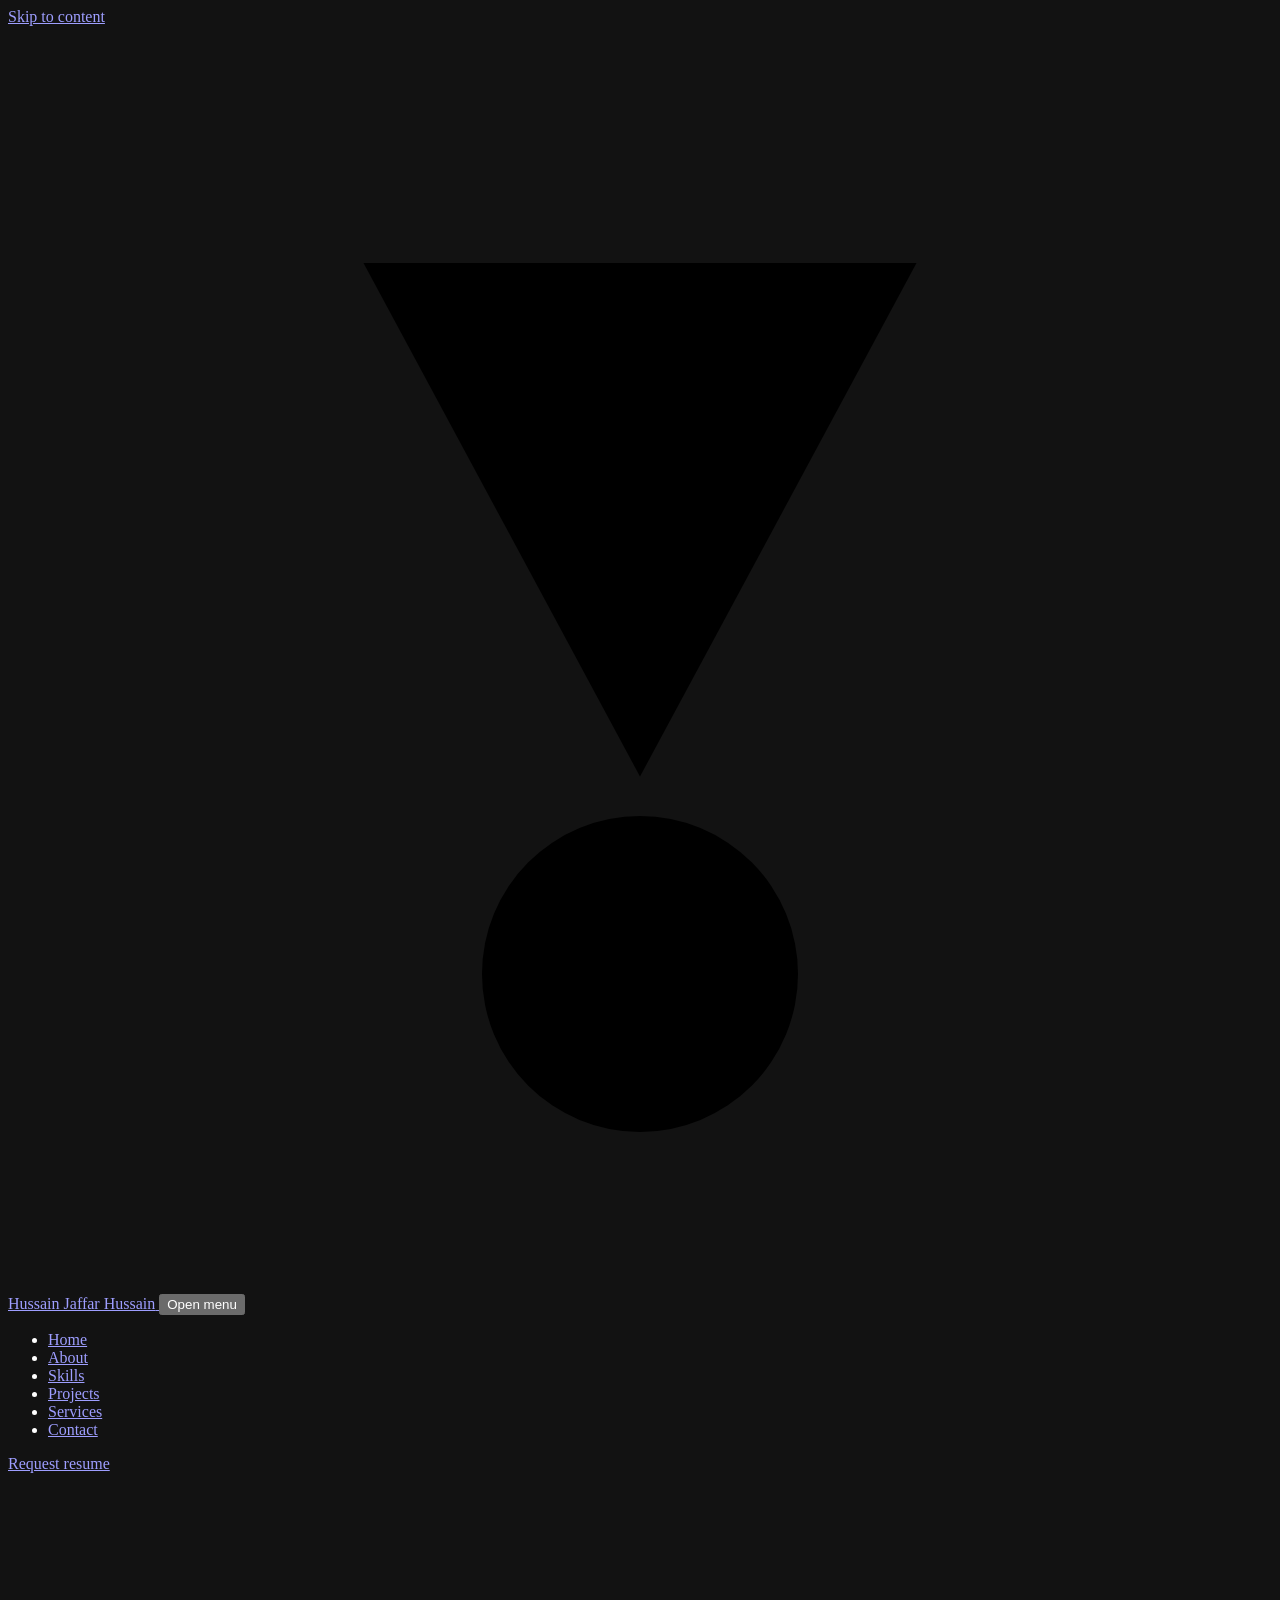
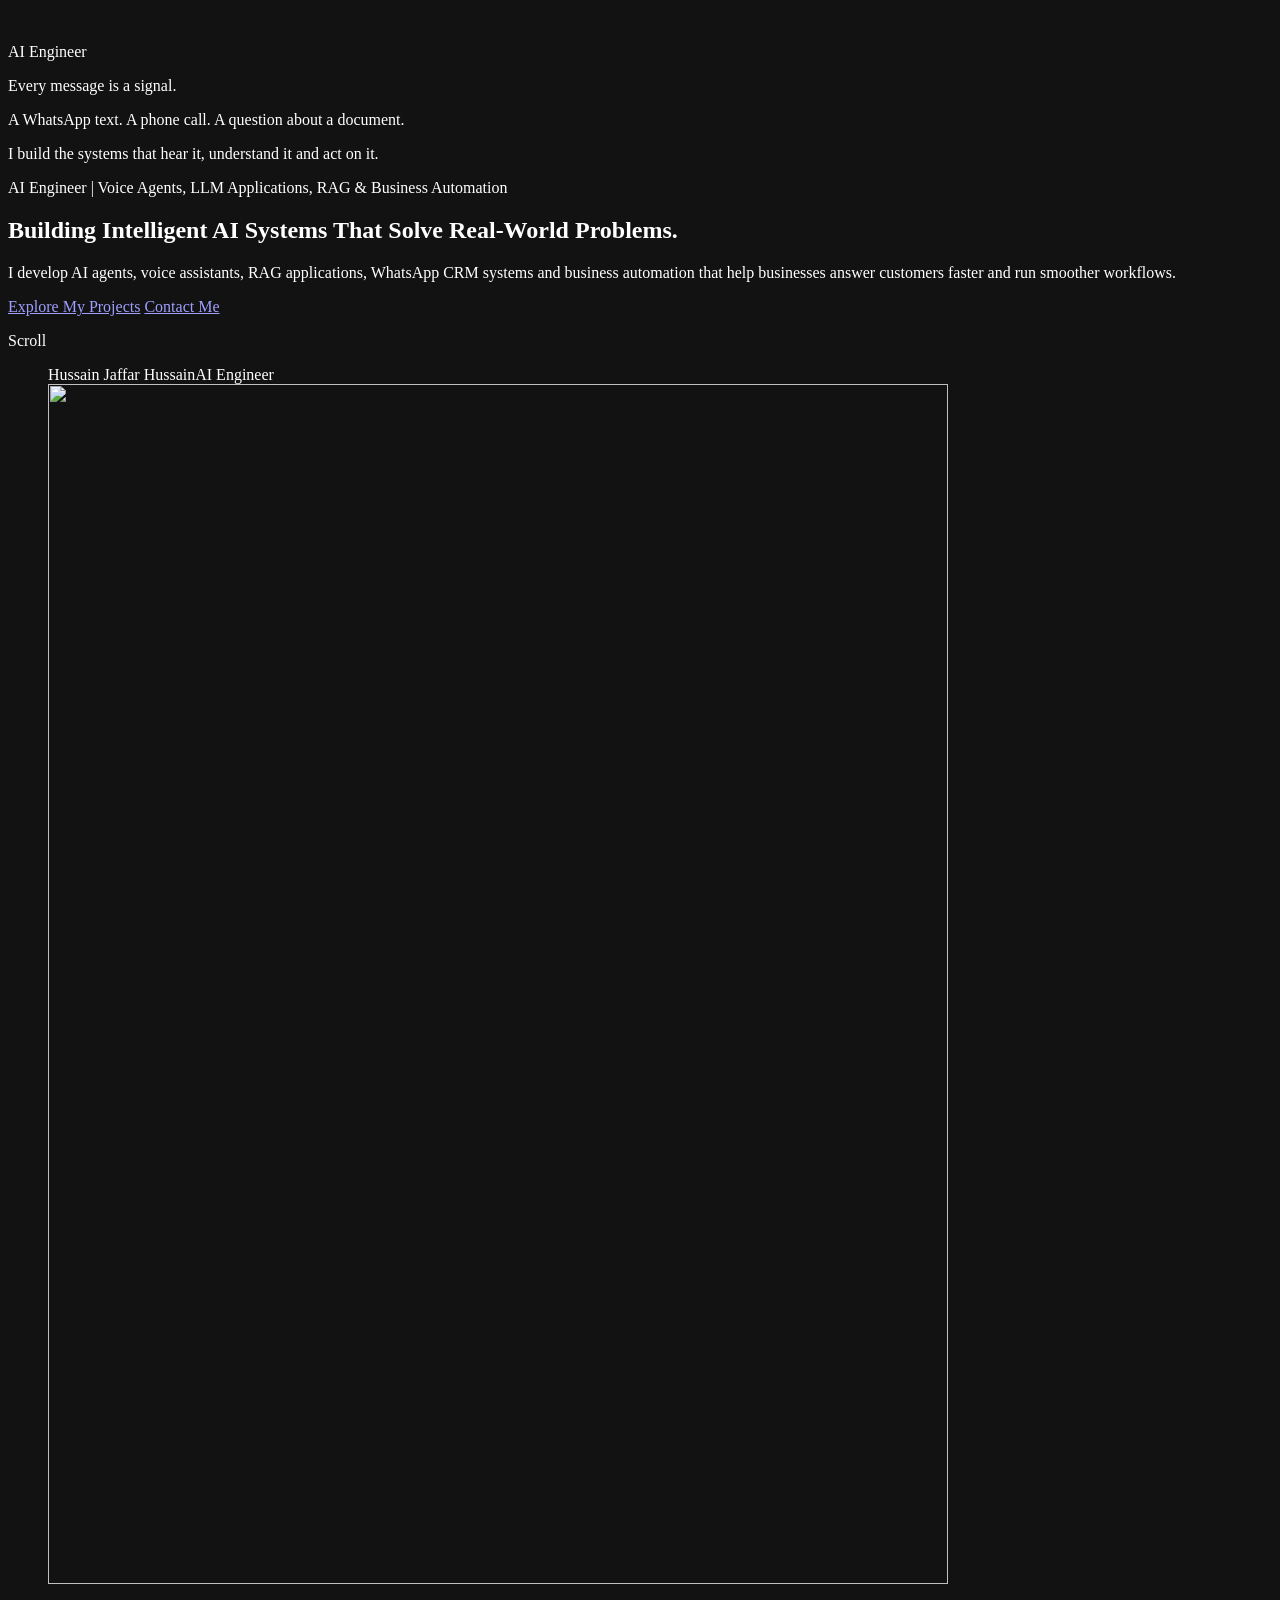
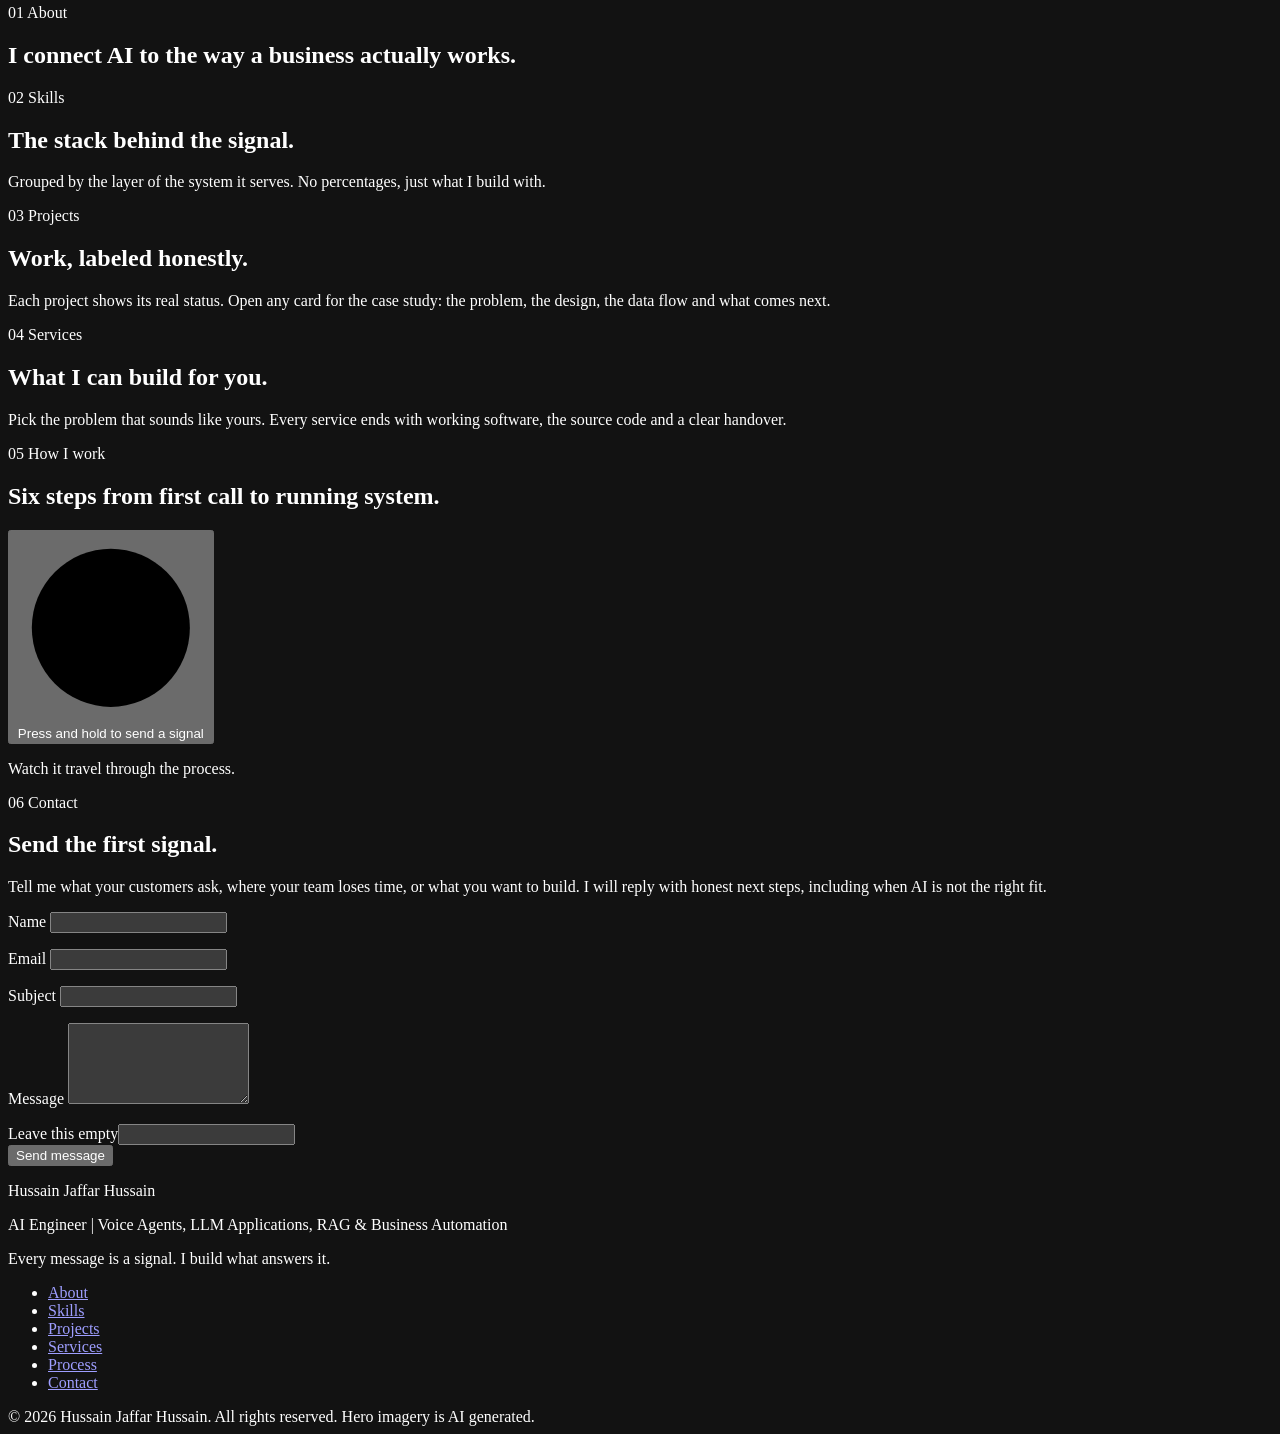
==== index.html @ de990ce4 "Add files via upload" ====
<!doctype html>
<html lang="en">
<head>
<meta charset="utf-8">
<meta name="viewport" content="width=device-width, initial-scale=1">
<title>Hussain Jaffar Hussain | AI Engineer: Voice Agents, LLM Apps, RAG & Automation</title>
<meta name="description" content="Hussain Jaffar Hussain is an AI engineer building voice agents, RAG applications, WhatsApp CRM systems and business automation with Python, FastAPI and LLM APIs.">
<meta name="theme-color" content="#080B1E">
<meta name="color-scheme" content="dark">
<!-- DEPLOY STEP: replace https://example.com/ with the live URL in canonical, og:url and og:image -->
<link rel="canonical" href="https://example.com/">
<meta property="og:type" content="website">
<meta property="og:title" content="Hussain Jaffar Hussain | AI Engineer">
<meta property="og:description" content="Voice agents, RAG applications, WhatsApp CRM and business automation that turn every customer signal into action.">
<meta property="og:url" content="https://example.com/">
<meta property="og:image" content="https://example.com/assets/img/og-image.jpg">
<meta name="twitter:card" content="summary_large_image">
<link rel="icon" href="data:image/svg+xml,%3Csvg xmlns='http://www.w3.org/2000/svg' viewBox='0 0 64 64'%3E%3Crect width='64' height='64' rx='14' fill='%23080B1E'/%3E%3Cpath d='M32 8v30' stroke='%2336D6F0' stroke-width='4' stroke-linecap='round'/%3E%3Cpath d='M20 12l12 26 12-26' fill='none' stroke='%238A7CFF' stroke-width='3' stroke-linecap='round' stroke-linejoin='round'/%3E%3Ccircle cx='32' cy='46' r='8' fill='%23FFF1DD'/%3E%3C/svg%3E">
<link rel="preconnect" href="https://fonts.googleapis.com">
<link rel="preconnect" href="https://fonts.gstatic.com" crossorigin>
<link href="https://fonts.googleapis.com/css2?family=IBM+Plex+Sans:wght@400;500;600&family=JetBrains+Mono:wght@400;500&family=Syne:wght@600;700;800&display=swap" rel="stylesheet">
<link rel="stylesheet" href="assets/styles.css">
</head>
<body>
<a class="skip" href="#main">Skip to content</a>

<div class="env" aria-hidden="true"><span class="glow g1"></span><span class="glow g2"></span><span class="grain"></span></div>

<!-- The signature: one signal thread that runs the length of the page and lands at the contact form -->
<div class="thread" aria-hidden="true"><span class="thread-line"></span><span class="thread-pulse"></span></div>

<header class="nav" id="top">
  <nav class="nav-inner" aria-label="Main">
    <a class="brand" href="#home" aria-label="Hussain Jaffar Hussain, back to top">
      <span class="brand-mark" aria-hidden="true"><svg viewBox="0 0 32 32"><path d="M16 3v16" /><path d="M9 6l7 13 7-13" /><circle cx="16" cy="24" r="4" /></svg></span>
      <span class="brand-name" data-owner="name">Hussain Jaffar Hussain</span>
    </a>
    <button class="menu-btn" aria-expanded="false" aria-controls="menu"><span class="sr">Open menu</span><span class="bars" aria-hidden="true"></span></button>
    <div class="menu" id="menu">
      <ul>
        <li><a href="#home">Home</a></li>
        <li><a href="#about">About</a></li>
        <li><a href="#skills">Skills</a></li>
        <li><a href="#projects">Projects</a></li>
        <li><a href="#services">Services</a></li>
        <li><a href="#contact">Contact</a></li>
      </ul>
      <a class="btn btn-ghost btn-sm" id="nav-resume" href="#contact">Request resume</a>
    </div>
  </nav>
</header>

<main id="main" tabindex="-1">

  <!-- HERO: a scroll-driven descent toward the core -->
  <section class="hero" id="home" aria-label="Introduction">
    <div class="stage">
      <div class="scene" aria-hidden="true">
        <div class="scene-img"></div>
        <canvas class="pulses"></canvas>
        <div class="core-bloom"></div>
      </div>
      <div class="scrim" aria-hidden="true"></div>

      <div class="band band-1" data-a="0" data-b="0.34">
        <p class="kicker mono">AI Engineer</p>
        <p class="band-big split" data-fx="sharpen">Every message is a signal.</p>
        <p class="band-sub">A WhatsApp text. A phone call. A question about a document.</p>
      </div>

      <div class="band band-2" data-a="0.36" data-b="0.64">
        <p class="band-big split" data-fx="drift">I build the systems that hear it, understand it and act on it.</p>
      </div>

      <div class="band band-3 settle" data-a="0.66" data-b="1">
        <p class="kicker mono" data-owner="title">AI Engineer | Voice Agents, LLM Applications, RAG &amp; Business Automation</p>
        <h1 class="split" data-fx="rise">Building Intelligent AI Systems That Solve Real-World Problems.</h1>
        <p class="settle-sub">I develop AI agents, voice assistants, RAG applications, WhatsApp CRM systems and business automation that help businesses answer customers faster and run smoother workflows.</p>
        <div class="settle-cta">
          <a class="btn btn-primary" href="#projects">Explore My Projects</a>
          <a class="btn btn-ghost" href="#contact">Contact Me</a>
        </div>
        <ul class="social-row" data-social="hero" aria-label="Profiles"></ul>
      </div>

      <div class="cue" aria-hidden="true"><span>Scroll</span><i></i></div>
    </div>
  </section>

  <!-- ABOUT -->
  <section class="section about" id="about" aria-labelledby="about-h">
    <div class="wrap about-grid">
      <figure class="portrait reveal">
        <figcaption class="mono"><span data-owner="name">Hussain Jaffar Hussain</span><span class="dot"></span>AI Engineer</figcaption>
        <div class="portrait-frame"><img id="profile-img" src="assets/img/profile.jpg" alt="" width="900" height="1200" loading="lazy" decoding="async"></div>
      </figure>
      <div class="about-copy">
        <p class="label mono reveal"><span>01</span> About</p>
        <h2 id="about-h" class="reveal">I connect AI to the way a business actually works.</h2>
        <div id="about-intro" class="about-intro reveal"></div>
        <ul id="about-focus" class="focus-list reveal" aria-label="Areas of focus"></ul>
        <div id="about-extra" class="about-extra"></div>
      </div>
    </div>
  </section>

  <!-- SKILLS -->
  <section class="section skills" id="skills" aria-labelledby="skills-h">
    <div class="wrap">
      <div class="head-split">
        <div>
          <p class="label mono reveal"><span>02</span> Skills</p>
          <h2 id="skills-h" class="reveal">The stack behind the signal.</h2>
        </div>
        <p class="lede reveal">Grouped by the layer of the system it serves. No percentages, just what I build with.</p>
      </div>
      <div id="skills-grid" class="skills-grid"></div>
    </div>
  </section>

  <!-- PROJECTS -->
  <section class="section projects" id="projects" aria-labelledby="projects-h">
    <div class="wrap">
      <p class="label mono reveal"><span>03</span> Projects</p>
      <h2 id="projects-h" class="reveal">Work, labeled honestly.</h2>
      <p class="lede reveal">Each project shows its real status. Open any card for the case study: the problem, the design, the data flow and what comes next.</p>
      <div class="filters reveal" role="group" aria-label="Filter projects" id="filters"></div>
      <div id="project-grid" class="project-grid"></div>
    </div>
  </section>

  <!-- SERVICES -->
  <section class="section services" id="services" aria-labelledby="services-h">
    <div class="wrap">
      <div class="head-split">
        <div>
          <p class="label mono reveal"><span>04</span> Services</p>
          <h2 id="services-h" class="reveal">What I can build for you.</h2>
        </div>
        <p class="lede reveal">Pick the problem that sounds like yours. Every service ends with working software, the source code and a clear handover.</p>
      </div>
      <div id="service-list" class="service-list"></div>
    </div>
  </section>

  <!-- HOW I WORK: the one interactive moment -->
  <section class="section workflow" id="process" aria-labelledby="process-h">
    <div class="wrap">
      <p class="label mono reveal"><span>05</span> How I work</p>
      <h2 id="process-h" class="reveal">Six steps from first call to running system.</h2>
      <div class="send reveal">
        <button class="send-btn" id="send-btn" type="button">
          <span class="send-ring" aria-hidden="true"><svg viewBox="0 0 48 48"><circle cx="24" cy="24" r="20" /></svg></span>
          <span class="send-label">Press and hold to send a signal</span>
        </button>
        <p class="send-note mono" id="send-note" aria-live="polite">Watch it travel through the process.</p>
      </div>
      <ol id="workflow-steps" class="steps"></ol>
    </div>
  </section>

  <!-- CONTACT: where the thread lands -->
  <section class="section contact" id="contact" aria-labelledby="contact-h">
    <div class="wrap contact-grid">
      <div class="contact-copy">
        <p class="label mono reveal"><span>06</span> Contact</p>
        <h2 id="contact-h" class="reveal">Send the first signal.</h2>
        <p class="lede reveal">Tell me what your customers ask, where your team loses time, or what you want to build. I will reply with honest next steps, including when AI is not the right fit.</p>
        <ul class="contact-links reveal" id="contact-links"></ul>
      </div>
      <form class="form reveal" id="contact-form" novalidate>
        <div class="core-orb" aria-hidden="true"></div>
        <div class="field">
          <label for="f-name">Name</label>
          <input id="f-name" name="name" type="text" autocomplete="name" required maxlength="100">
          <p class="err" id="e-name"></p>
        </div>
        <div class="field">
          <label for="f-email">Email</label>
          <input id="f-email" name="email" type="email" autocomplete="email" required maxlength="160">
          <p class="err" id="e-email"></p>
        </div>
        <div class="field">
          <label for="f-subject">Subject</label>
          <input id="f-subject" name="subject" type="text" required maxlength="140">
          <p class="err" id="e-subject"></p>
        </div>
        <div class="field">
          <label for="f-message">Message</label>
          <textarea id="f-message" name="message" rows="5" required maxlength="4000"></textarea>
          <p class="err" id="e-message"></p>
        </div>
        <div class="hp" aria-hidden="true"><label for="f-website">Leave this empty</label><input id="f-website" name="website" type="text" tabindex="-1" autocomplete="off"></div>
        <button class="btn btn-primary btn-block" type="submit" id="f-submit"><span>Send message</span></button>
        <p class="form-status" id="form-status" role="status" aria-live="polite"></p>
      </form>
    </div>
  </section>
</main>

<footer class="footer">
  <div class="wrap footer-grid">
    <div>
      <p class="footer-name" data-owner="name">Hussain Jaffar Hussain</p>
      <p class="footer-title" data-owner="title">AI Engineer | Voice Agents, LLM Applications, RAG &amp; Business Automation</p>
      <p class="footer-close">Every message is a signal. I build what answers it.</p>
    </div>
    <nav aria-label="Footer">
      <ul class="footer-nav">
        <li><a href="#about">About</a></li>
        <li><a href="#skills">Skills</a></li>
        <li><a href="#projects">Projects</a></li>
        <li><a href="#services">Services</a></li>
        <li><a href="#process">Process</a></li>
        <li><a href="#contact">Contact</a></li>
      </ul>
    </nav>
    <ul class="social-row" data-social="footer" aria-label="Profiles"></ul>
  </div>
  <div class="wrap footer-base mono">
    <span>&copy; <span id="year">2026</span> Hussain Jaffar Hussain. All rights reserved.</span>
    <span>Hero imagery is AI generated.</span>
  </div>
</footer>

<dialog class="case" id="case" aria-labelledby="case-title">
  <div class="case-inner">
    <button class="case-close" type="button" aria-label="Close case study"><span aria-hidden="true">&times;</span></button>
    <div id="case-body"></div>
  </div>
</dialog>

<script src="assets/config.js"></script>
<script src="assets/main.js"></script>
</body>
</html>
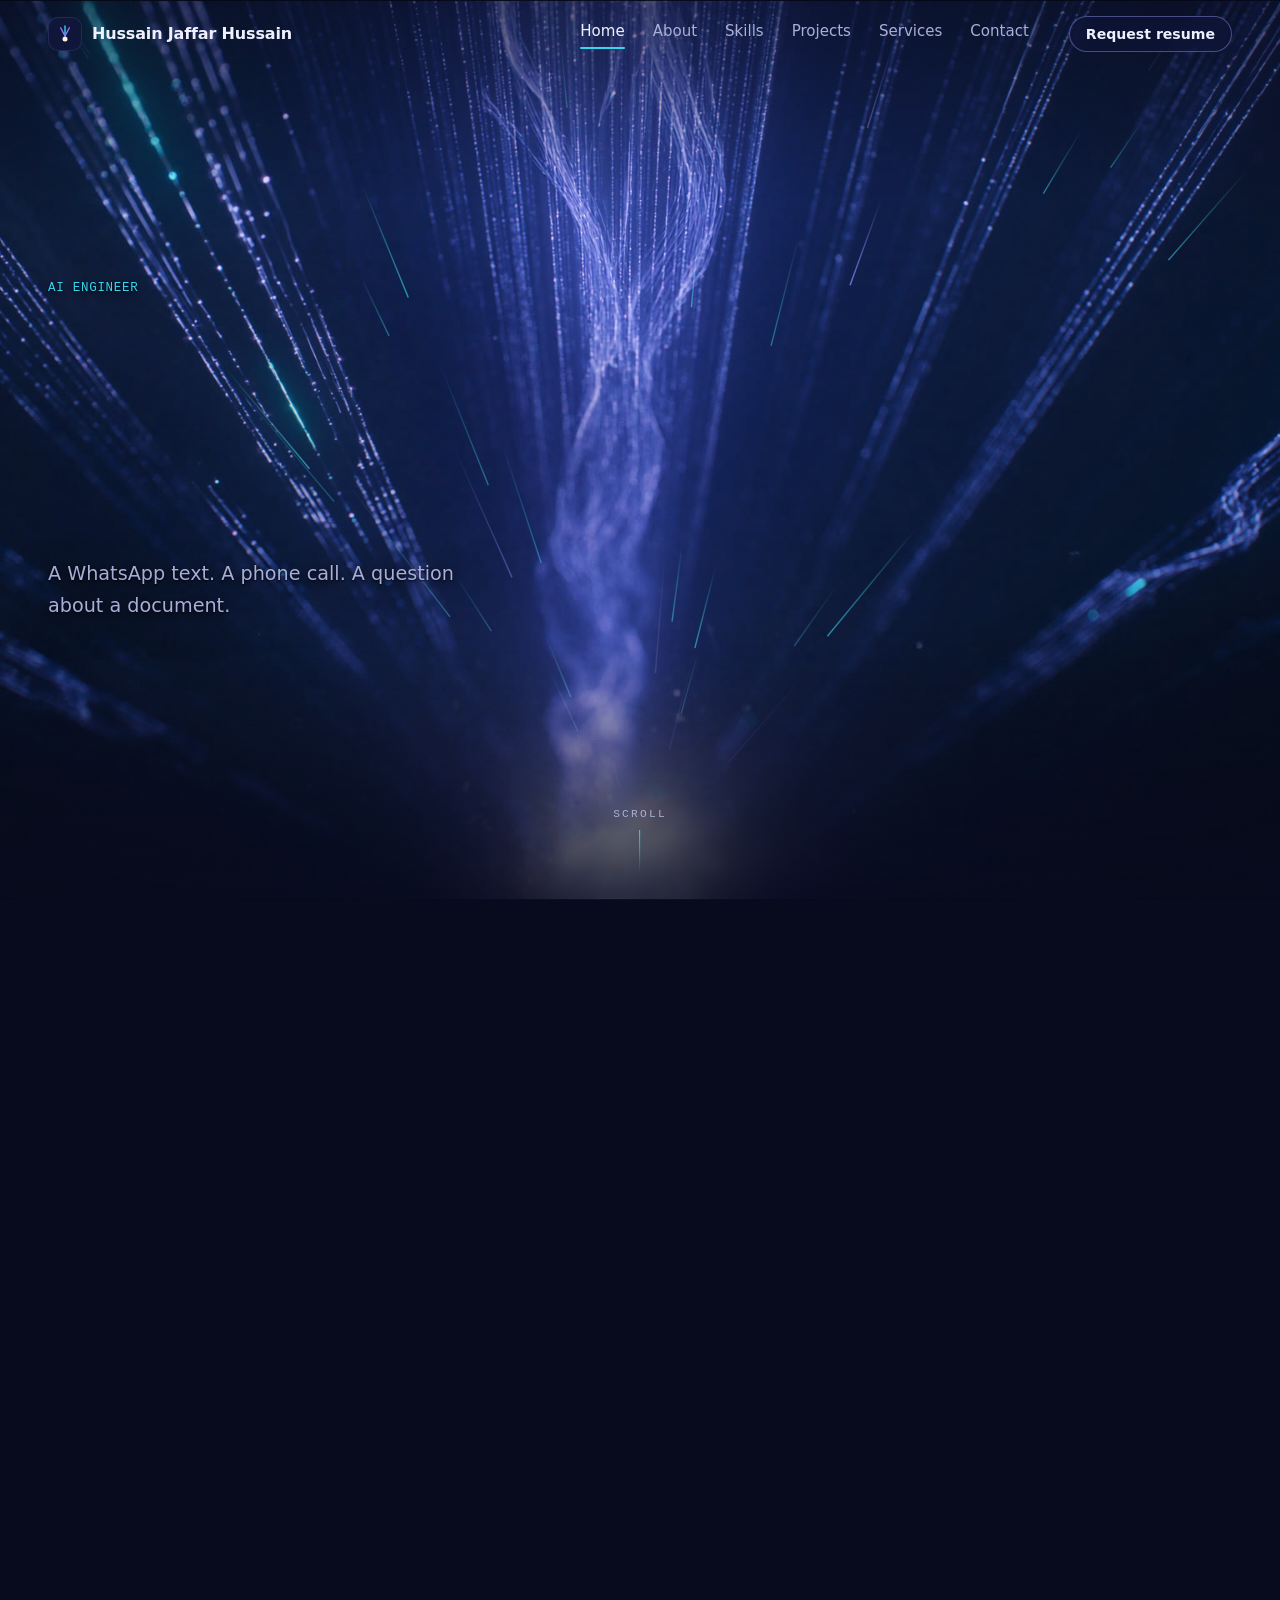
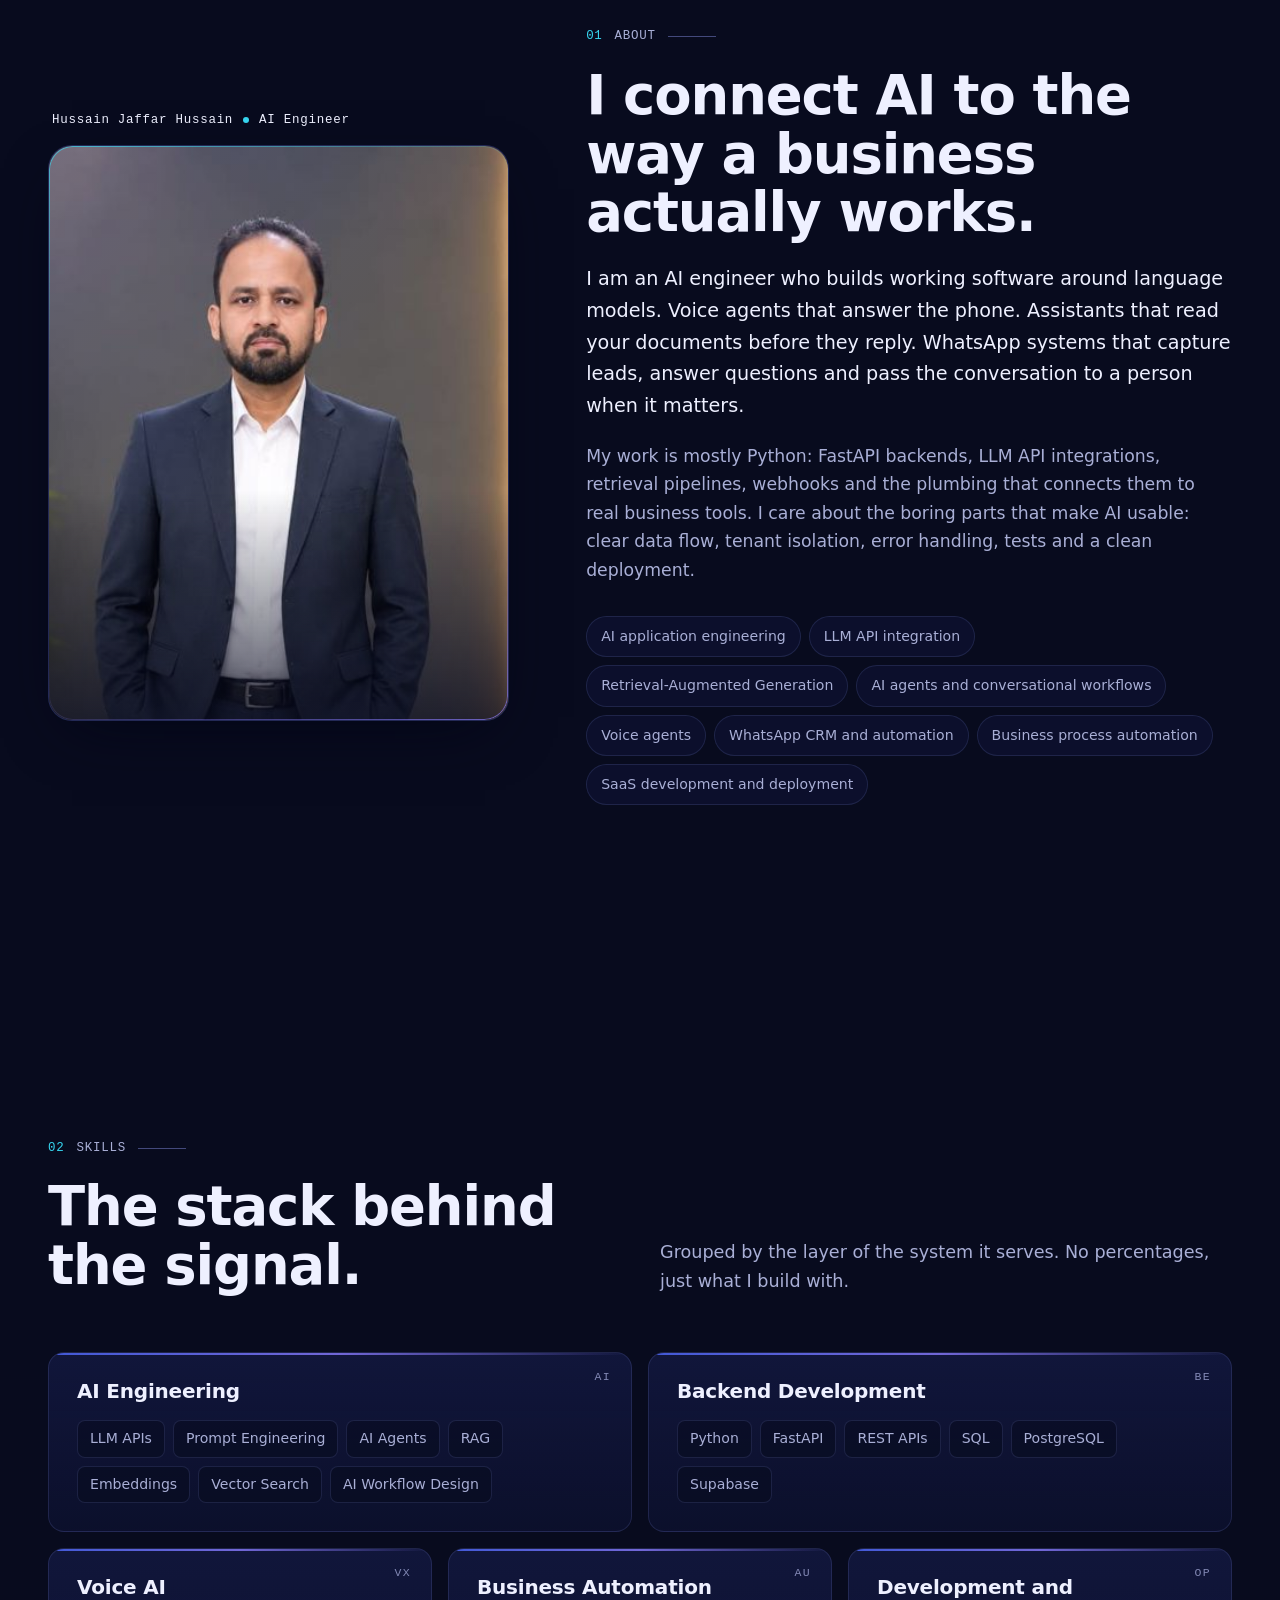
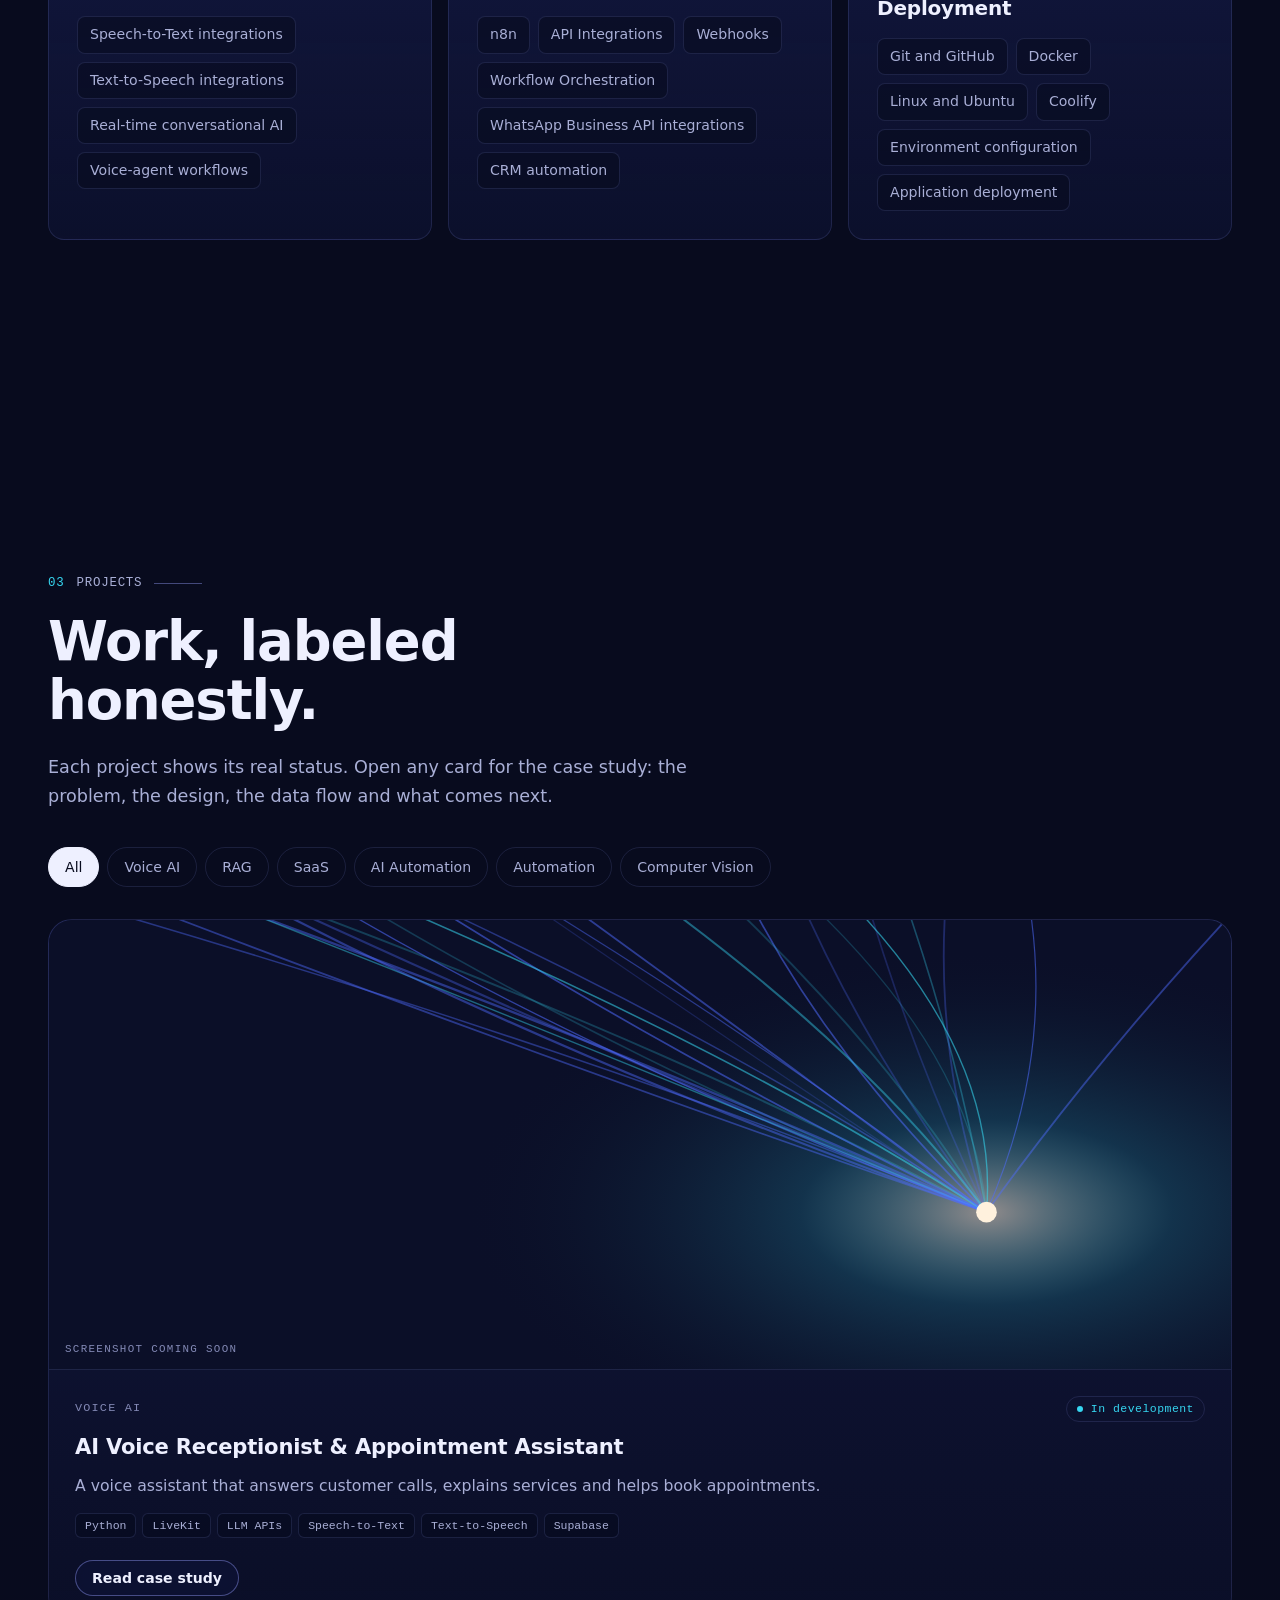
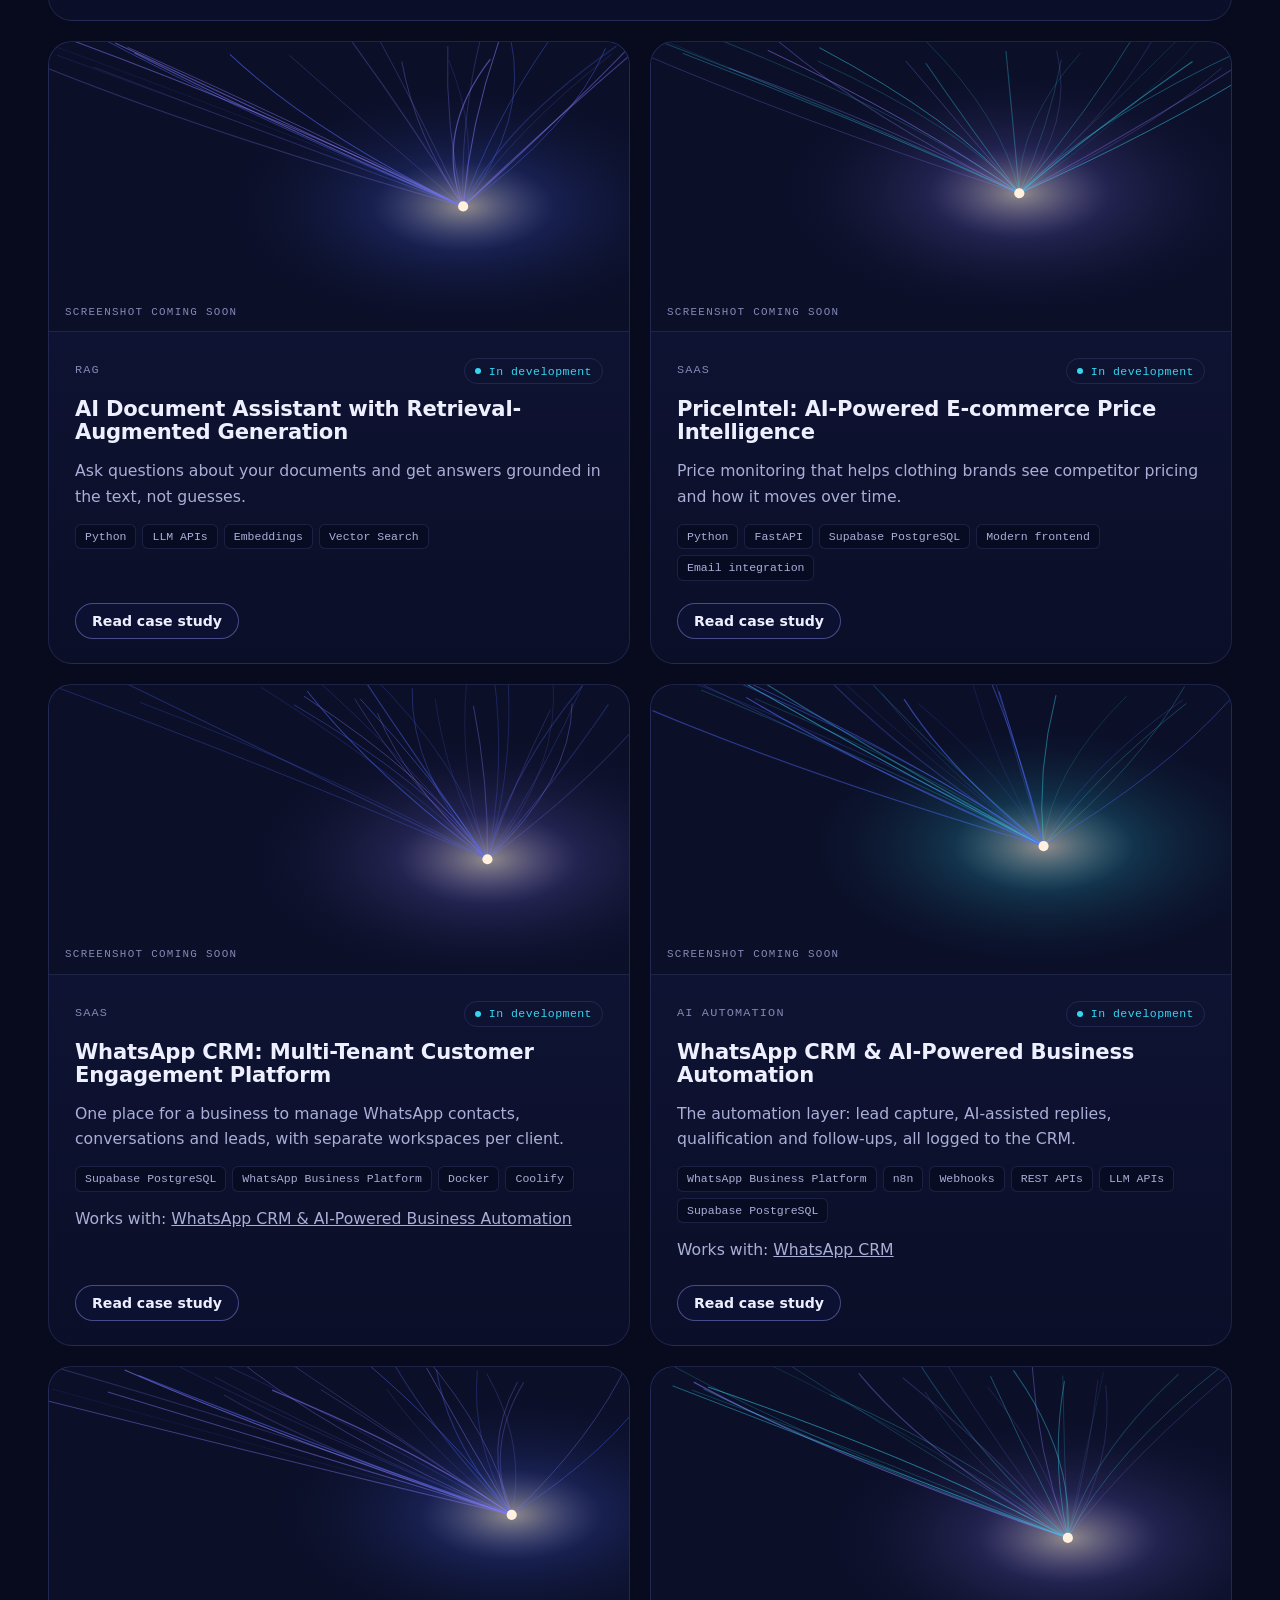
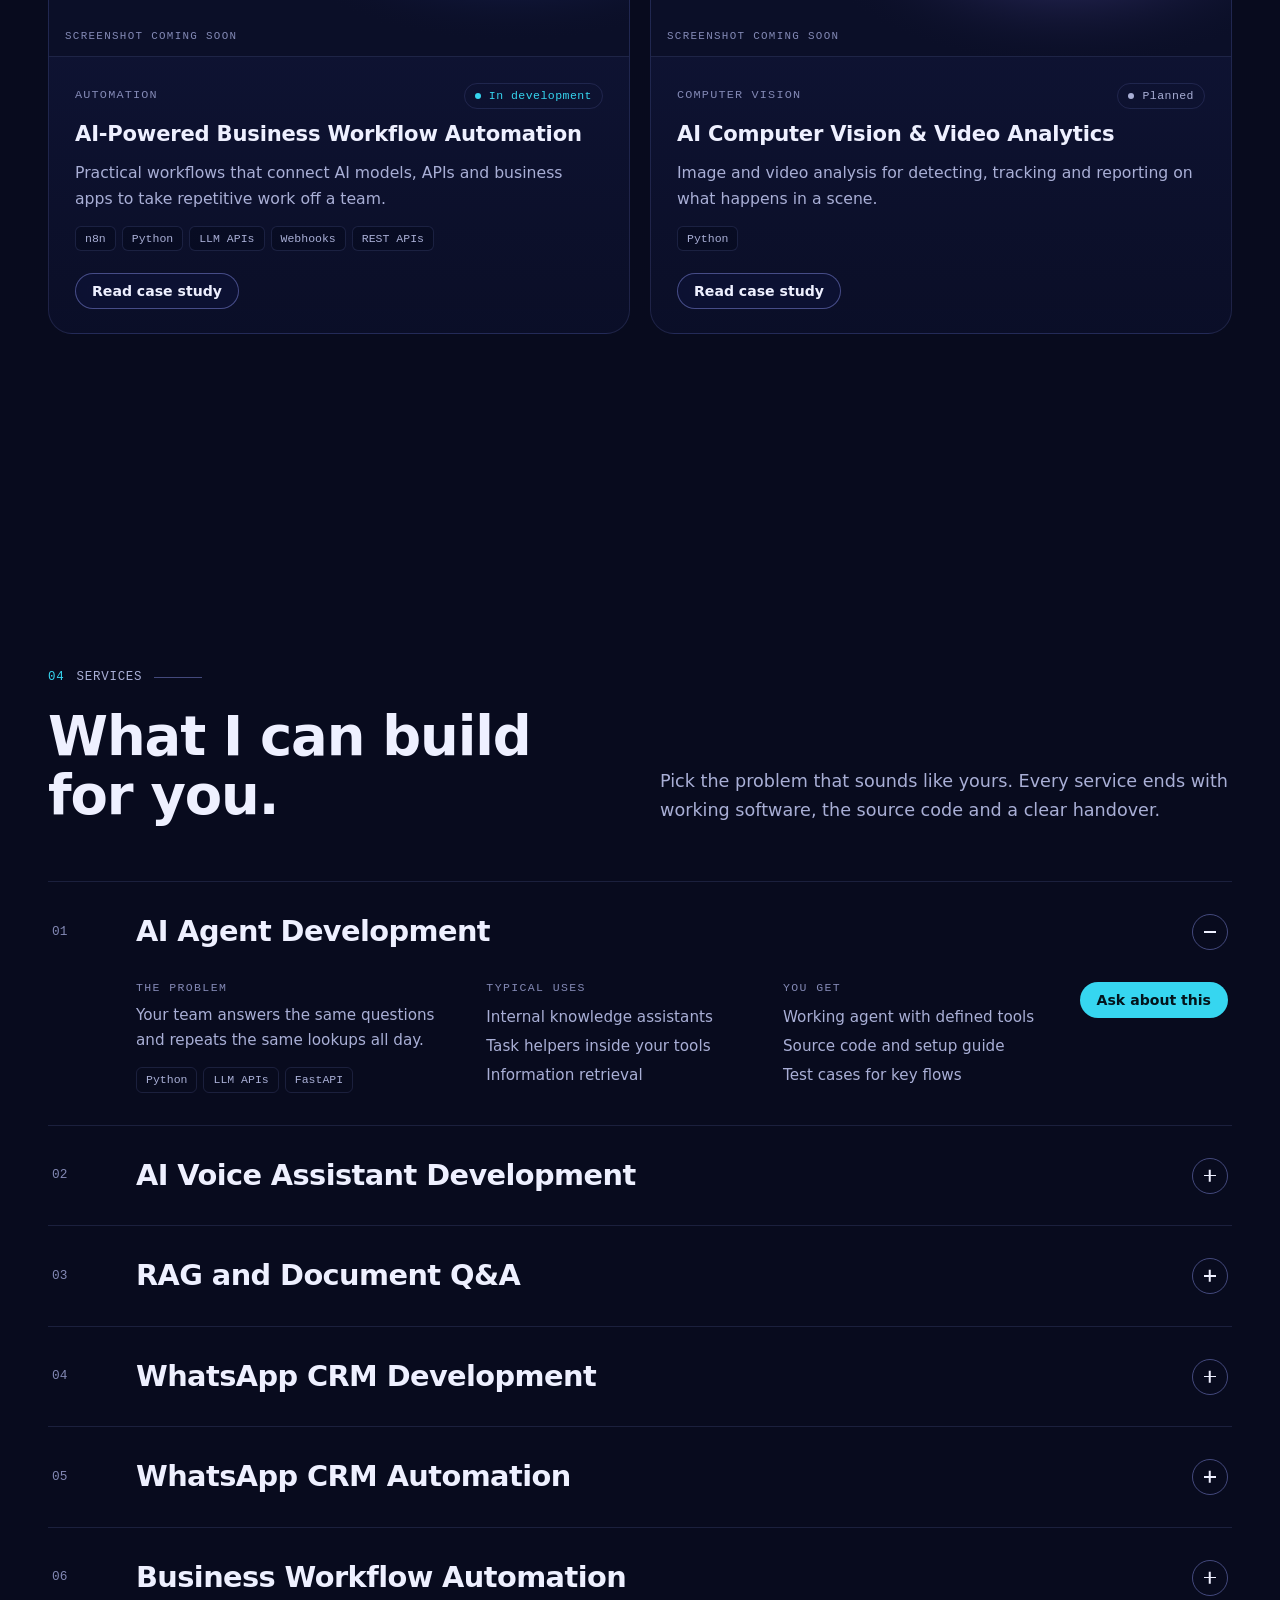
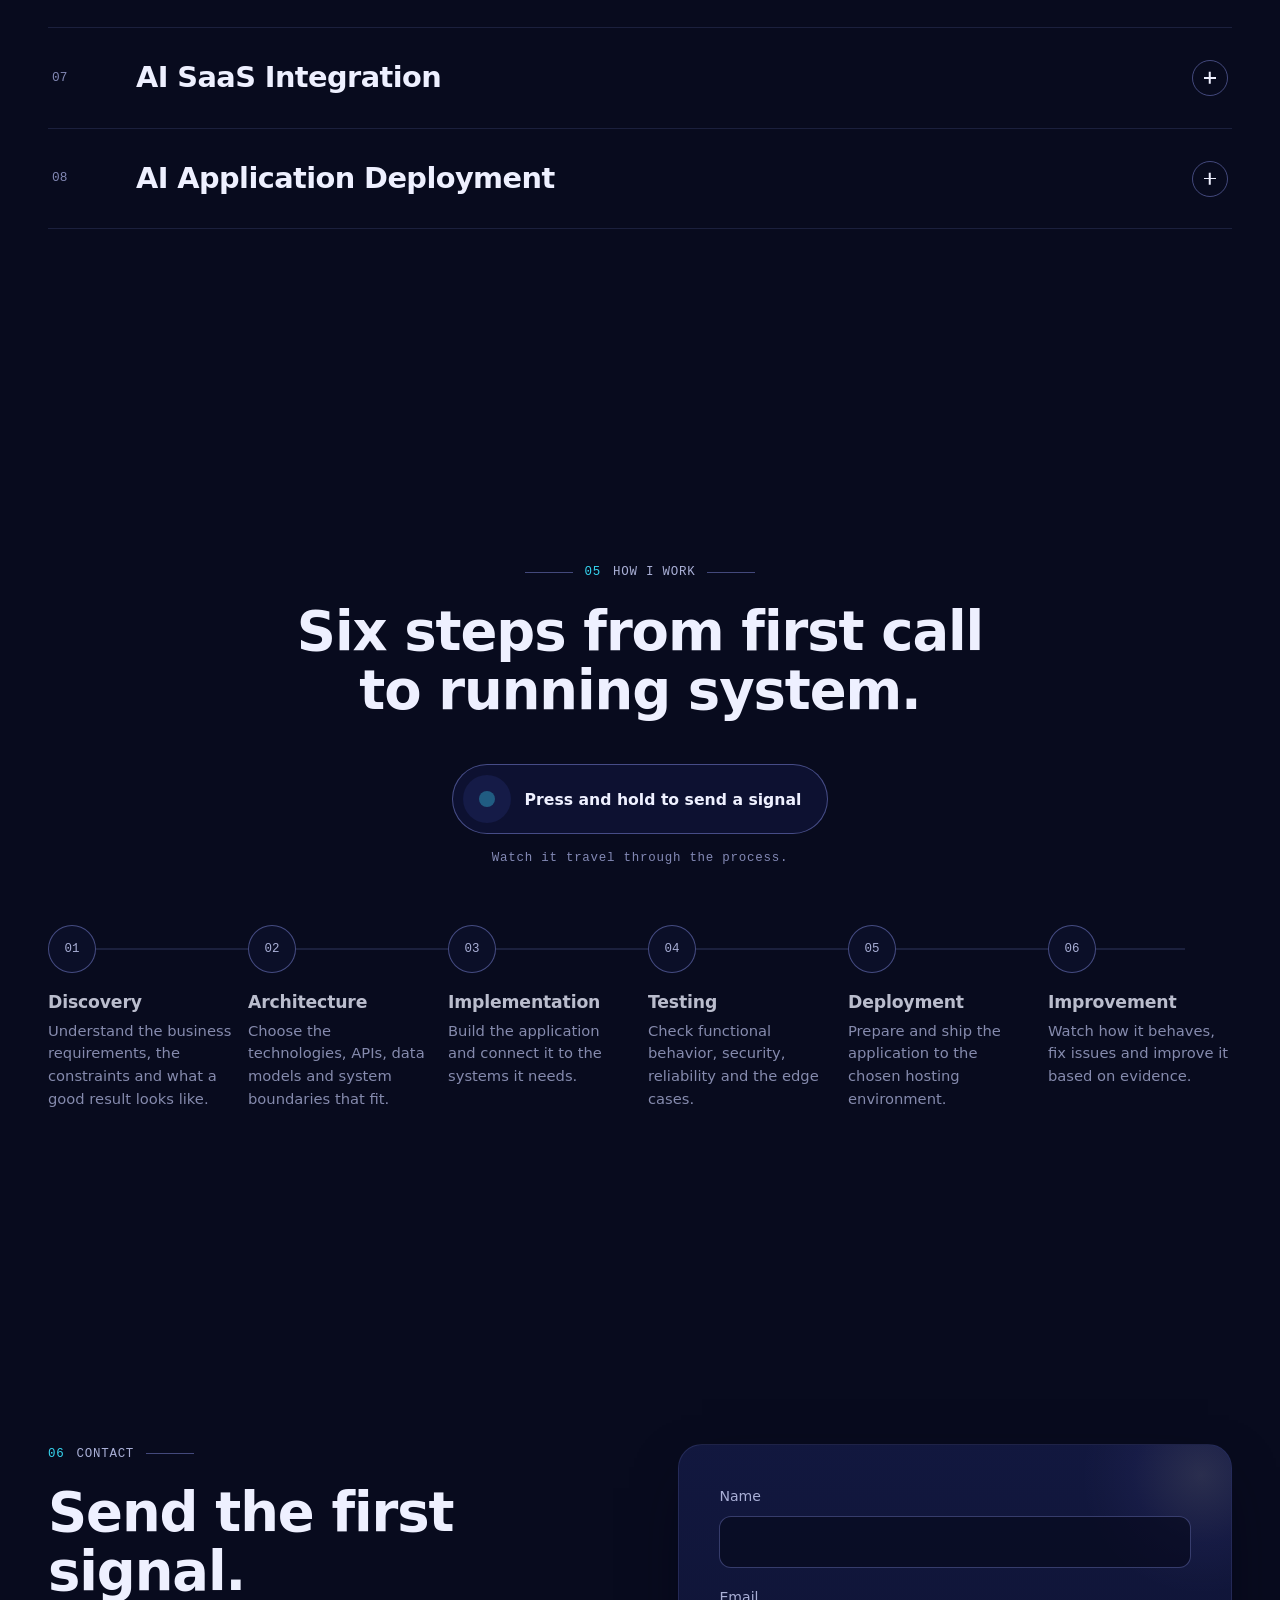
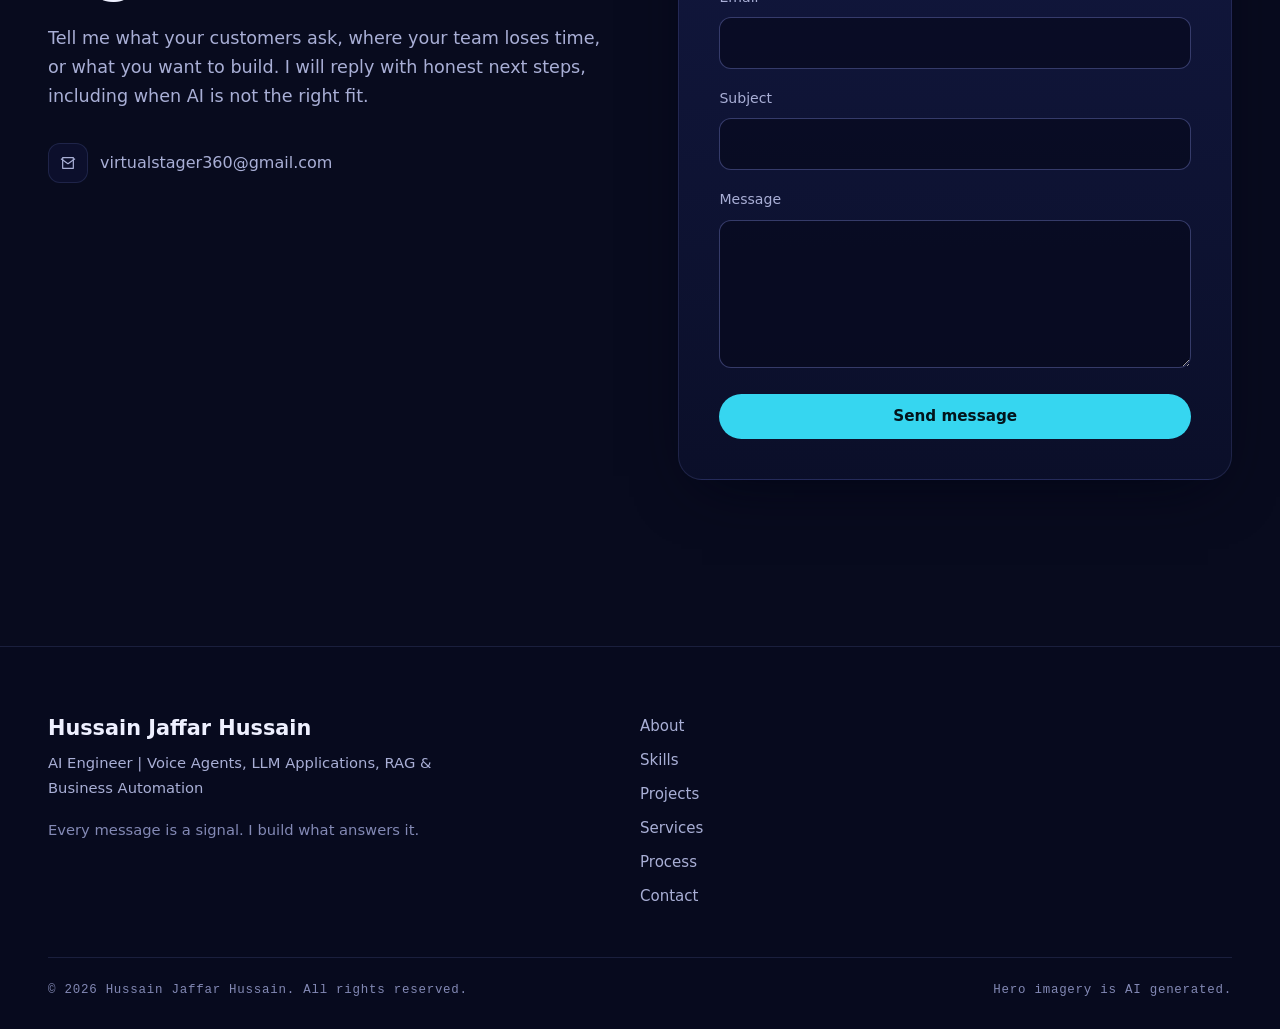
==== commit cee85abf: "Restore site structure: assets folder, styles, config and live URLs The earlier upload flattened the" ====
--- a/index.html
+++ b/index.html
@@ -7,13 +7,13 @@
 <meta name="description" content="Hussain Jaffar Hussain is an AI engineer building voice agents, RAG applications, WhatsApp CRM systems and business automation with Python, FastAPI and LLM APIs.">
 <meta name="theme-color" content="#080B1E">
 <meta name="color-scheme" content="dark">
-<!-- DEPLOY STEP: replace https://example.com/ with the live URL in canonical, og:url and og:image -->
-<link rel="canonical" href="https://example.com/">
+<!-- Live URL: change these three if the site moves to a custom domain -->
+<link rel="canonical" href="https://hussainjaffarhussain.github.io/">
 <meta property="og:type" content="website">
 <meta property="og:title" content="Hussain Jaffar Hussain | AI Engineer">
 <meta property="og:description" content="Voice agents, RAG applications, WhatsApp CRM and business automation that turn every customer signal into action.">
-<meta property="og:url" content="https://example.com/">
-<meta property="og:image" content="https://example.com/assets/img/og-image.jpg">
+<meta property="og:url" content="https://hussainjaffarhussain.github.io/">
+<meta property="og:image" content="https://hussainjaffarhussain.github.io/assets/img/og-image.jpg">
 <meta name="twitter:card" content="summary_large_image">
 <link rel="icon" href="data:image/svg+xml,%3Csvg xmlns='http://www.w3.org/2000/svg' viewBox='0 0 64 64'%3E%3Crect width='64' height='64' rx='14' fill='%23080B1E'/%3E%3Cpath d='M32 8v30' stroke='%2336D6F0' stroke-width='4' stroke-linecap='round'/%3E%3Cpath d='M20 12l12 26 12-26' fill='none' stroke='%238A7CFF' stroke-width='3' stroke-linecap='round' stroke-linejoin='round'/%3E%3Ccircle cx='32' cy='46' r='8' fill='%23FFF1DD'/%3E%3C/svg%3E">
 <link rel="preconnect" href="https://fonts.googleapis.com">
@@ -92,7 +92,7 @@
     <div class="wrap about-grid">
       <figure class="portrait reveal">
         <figcaption class="mono"><span data-owner="name">Hussain Jaffar Hussain</span><span class="dot"></span>AI Engineer</figcaption>
-        <div class="portrait-frame"><img id="profile-img" src="assets/img/profile.jpg" alt="" width="900" height="1200" loading="lazy" decoding="async"></div>
+        <div class="portrait-frame"><img id="profile-img" src="assets/img/Profile.jpg" alt="" width="500" height="500" loading="lazy" decoding="async"></div>
       </figure>
       <div class="about-copy">
         <p class="label mono reveal"><span>01</span> About</p>
--- a/assets/styles.css
+++ b/assets/styles.css
@@ -0,0 +1,405 @@
+/* ==========================================================
+   SIGNAL: design tokens
+   Palette sampled from the hero frame: midnight blue haze,
+   electric blue and violet threads, cyan pulses, a warm core.
+   ========================================================== */
+:root{
+  --canvas:#080B1E;
+  --canvas-2:#0B0F28;
+  --panel:#10153A;
+  --panel-2:#151B47;
+  --line:rgba(150,160,255,.14);
+  --line-strong:rgba(150,160,255,.42);
+  --blue:#4F6BFF;
+  --violet:#8A7CFF;
+  --accent:#36D6F0;
+  --accent-hover:#7AE6F7;
+  --accent-muted:rgba(54,214,240,.18);
+  --core:#FFF1DD;
+  --text-primary:#EEF0FF;
+  --text-secondary:#A9AFD6;
+  --text-dim:#8389B5;
+  --ok:#5BE3A4;
+  --warn:#FFC977;
+  --bad:#FF8A9A;
+
+  --f-display:"Syne",ui-sans-serif,system-ui,sans-serif;
+  --f-body:"IBM Plex Sans",ui-sans-serif,system-ui,sans-serif;
+  --f-mono:"JetBrains Mono",ui-monospace,SFMono-Regular,Menlo,monospace;
+
+  --ease-out:cubic-bezier(.16,1,.3,1);
+  --ease-soft:cubic-bezier(.45,.05,.25,1);
+
+  --r-sm:10px;--r-md:16px;--r-lg:24px;
+  --shadow:0 20px 60px -24px rgba(2,4,20,.9);
+  --tshadow:0 1px 2px rgba(5,6,20,.95),0 3px 12px rgba(5,6,20,.78),0 10px 44px rgba(5,6,20,.8);
+  --gutter:clamp(16px,4vw,48px);
+  --maxw:1200px;
+}
+
+/* ---------- base ---------- */
+*,*::before,*::after{box-sizing:border-box}
+html{overflow-x:hidden;overflow-x:clip;scroll-behavior:smooth;-webkit-text-size-adjust:100%}
+body{margin:0;overflow-x:hidden;overflow-x:clip;background:var(--canvas);color:var(--text-primary);font-family:var(--f-body);font-size:17px;line-height:1.65;-webkit-font-smoothing:antialiased;animation:pagein .9s var(--ease-out) both}
+@keyframes pagein{from{opacity:0}to{opacity:1}}
+img{max-width:100%;display:block}
+a{color:inherit}
+h1,h2,h3{font-family:var(--f-display);font-weight:700;line-height:1.08;letter-spacing:-.02em;margin:0}
+h2{font-size:clamp(2rem,4.4vw,3.4rem);max-width:18ch}
+h3{font-size:1.25rem;letter-spacing:-.01em}
+p{margin:0}
+ul,ol{margin:0;padding:0;list-style:none}
+.mono{font-family:var(--f-mono);font-size:.78rem;letter-spacing:.06em}
+.sr{position:absolute;width:1px;height:1px;overflow:hidden;clip:rect(0 0 0 0);white-space:nowrap}
+.skip{position:fixed;left:16px;top:-60px;z-index:100;background:var(--accent);color:#04121A;padding:10px 16px;border-radius:var(--r-sm);font-weight:600;text-decoration:none;transition:top .3s var(--ease-out)}
+.skip:focus{top:16px}
+:focus-visible{outline:2px solid var(--accent);outline-offset:3px;border-radius:6px}
+main:focus{outline:none}
+.wrap{width:min(100% - 2*var(--gutter),var(--maxw));margin-inline:auto}
+
+/* ---------- the environment: one fixed layer behind everything ---------- */
+.env{position:fixed;inset:0;z-index:-1;pointer-events:none;overflow:hidden;background:radial-gradient(ellipse 80% 60% at 50% 0%,#0E1336 0%,var(--canvas) 70%)}
+.glow{position:absolute;border-radius:50%;filter:blur(90px);opacity:.42}
+.g1{width:52vw;height:52vw;left:-14vw;top:18vh;background:radial-gradient(circle,rgba(79,107,255,.45),transparent 65%);animation:drift1 74s var(--ease-soft) infinite alternate;animation-delay:-20s}
+.g2{width:46vw;height:46vw;right:-12vw;top:52vh;background:radial-gradient(circle,rgba(138,124,255,.38),transparent 65%);animation:drift2 88s var(--ease-soft) infinite alternate;animation-delay:-34s}
+@keyframes drift1{to{transform:translate(18vw,26vh)}}
+@keyframes drift2{to{transform:translate(-20vw,-30vh)}}
+.grain{position:absolute;inset:-50%;opacity:.07;background-image:url("data:image/svg+xml,%3Csvg xmlns='http://www.w3.org/2000/svg' width='160' height='160'%3E%3Cfilter id='n'%3E%3CfeTurbulence type='fractalNoise' baseFrequency='.9' numOctaves='2' stitchTiles='stitch'/%3E%3C/filter%3E%3Crect width='100%25' height='100%25' filter='url(%23n)'/%3E%3C/svg%3E")}
+
+/* ---------- the signature thread ---------- */
+.thread{position:fixed;left:max(14px,calc((100vw - var(--maxw))/2 - 44px));top:0;bottom:0;width:2px;z-index:5;pointer-events:none;opacity:0;transition:opacity .6s var(--ease-out)}
+.thread.on{opacity:1}
+.thread-line{position:absolute;inset:0;background:linear-gradient(to bottom,transparent,var(--line-strong) 12%,var(--line-strong) 88%,transparent)}
+.thread-pulse{position:absolute;left:50%;top:0;width:10px;height:10px;margin-left:-5px;border-radius:50%;background:var(--accent);transform:translateY(var(--ty,10vh));box-shadow:0 0 0 4px var(--accent-muted)}
+.thread-pulse::after{content:"";position:absolute;left:50%;bottom:100%;width:2px;height:70px;margin-left:-1px;background:linear-gradient(to top,var(--accent),transparent)}
+@media (max-width:1320px){.thread{display:none}}
+
+/* ---------- nav ---------- */
+.nav{position:fixed;top:0;left:0;right:0;z-index:50;transition:background .4s var(--ease-out),border-color .4s var(--ease-out),backdrop-filter .4s}
+.nav.solid{background:rgba(8,11,30,.78);backdrop-filter:blur(14px);-webkit-backdrop-filter:blur(14px);border-bottom:1px solid var(--line)}
+.nav-inner{width:min(100% - 2*var(--gutter),var(--maxw));margin-inline:auto;height:68px;display:flex;align-items:center;justify-content:space-between;gap:24px}
+.brand{display:flex;align-items:center;gap:10px;text-decoration:none;font-family:var(--f-display);font-weight:700;font-size:1rem;letter-spacing:-.01em}
+.brand-mark{width:34px;height:34px;border-radius:10px;display:grid;place-items:center;background:var(--panel);border:1px solid var(--line)}
+.brand-mark svg{width:20px;height:20px;fill:none;stroke-width:2.2;stroke-linecap:round;stroke-linejoin:round}
+.brand-mark path:first-child{stroke:var(--accent)}
+.brand-mark path:nth-child(2){stroke:var(--violet)}
+.brand-mark circle{fill:var(--core);stroke:none}
+.menu{display:flex;align-items:center;gap:28px}
+.menu ul{display:flex;gap:4px}
+.menu a:not(.btn){display:block;padding:8px 12px;border-radius:8px;text-decoration:none;color:var(--text-secondary);font-size:.94rem;transition:color .25s var(--ease-out),background .25s var(--ease-out)}
+.menu a:not(.btn):hover{color:var(--text-primary);background:rgba(150,160,255,.08)}
+.menu a.active{color:var(--text-primary)}
+.menu a.active::after{content:"";display:block;height:2px;margin-top:4px;border-radius:2px;background:var(--accent)}
+.menu-btn{display:none;width:44px;height:44px;border-radius:12px;border:1px solid var(--line);background:var(--panel);color:var(--text-primary);cursor:pointer;place-items:center}
+.bars,.bars::before,.bars::after{display:block;width:18px;height:2px;border-radius:2px;background:currentColor;transition:transform .35s var(--ease-out),opacity .2s}
+.bars{position:relative}
+.bars::before,.bars::after{content:"";position:absolute;left:0}
+.bars::before{top:-6px}.bars::after{top:6px}
+.menu-btn[aria-expanded="true"] .bars{background:transparent}
+.menu-btn[aria-expanded="true"] .bars::before{transform:translateY(6px) rotate(45deg)}
+.menu-btn[aria-expanded="true"] .bars::after{transform:translateY(-6px) rotate(-45deg)}
+@media (max-width:900px){
+  .menu-btn{display:grid}
+  .menu{position:fixed;top:68px;left:0;right:0;flex-direction:column;align-items:stretch;gap:16px;padding:20px var(--gutter) 28px;background:rgba(8,11,30,.96);backdrop-filter:blur(16px);-webkit-backdrop-filter:blur(16px);border-bottom:1px solid var(--line);opacity:0;visibility:hidden;transform:translateY(-8px);transition:opacity .3s var(--ease-out),transform .3s var(--ease-out),visibility 0s .3s}
+  .menu.open{opacity:1;visibility:visible;transform:none;transition:opacity .3s var(--ease-out),transform .3s var(--ease-out)}
+  .menu ul{flex-direction:column}
+  .menu a:not(.btn){padding:12px 4px;font-size:1.05rem}
+  .menu a.active::after{display:none}
+}
+
+/* ---------- buttons ---------- */
+.btn{display:inline-flex;align-items:center;justify-content:center;gap:10px;padding:14px 22px;border-radius:999px;font:600 .95rem/1 var(--f-body);text-decoration:none;cursor:pointer;border:1px solid transparent;transition:transform .3s var(--ease-out),background .3s var(--ease-out),border-color .3s var(--ease-out),color .3s var(--ease-out),box-shadow .3s var(--ease-out);text-shadow:none}
+.btn-primary{position:relative;background:var(--accent);color:#03141B}
+.btn-primary::before{content:"";position:absolute;inset:-1px;border-radius:inherit;box-shadow:0 0 34px 2px rgba(54,214,240,.5);opacity:0;transition:opacity .35s var(--ease-out)}
+.btn-primary:hover{background:var(--accent-hover);transform:translateY(-2px)}
+.btn-primary:hover::before{opacity:1}
+.btn-ghost{background:rgba(16,21,58,.55);border-color:var(--line-strong);color:var(--text-primary);backdrop-filter:blur(8px);-webkit-backdrop-filter:blur(8px)}
+.btn-ghost:hover{border-color:var(--text-secondary);transform:translateY(-2px)}
+.btn-sm{padding:10px 16px;font-size:.88rem}
+.btn-block{width:100%}
+.btn[disabled]{opacity:.6;cursor:progress;transform:none}
+@media (pointer:coarse){.btn{min-height:44px}}
+
+/* ==========================================================
+   HERO: a pinned stage, scroll progress drives the descent
+   ========================================================== */
+.hero{position:relative;height:340vh}
+.stage{position:sticky;top:0;height:100vh;height:100svh;overflow:hidden;--p:0}
+.scene{position:absolute;inset:0}
+.scene-img{position:absolute;inset:0;background:#0A0F33 center/cover no-repeat;transform-origin:50% 92%;transform:scale(calc(1 + var(--p)*.62)) translateY(calc(var(--p)*-6%));will-change:transform}
+.scene-img.loaded{background-image:url("img/hero-poster.jpg")}
+.pulses{position:absolute;inset:0;width:100%;height:100%;mix-blend-mode:screen}
+.core-bloom{position:absolute;left:50%;bottom:-18vh;width:70vw;height:52vh;transform:translateX(-50%);background:radial-gradient(ellipse 50% 50% at 50% 50%,rgba(255,241,221,.55),rgba(138,124,255,.18) 45%,transparent 70%);opacity:calc(.15 + var(--p)*.75);pointer-events:none}
+.scrim{position:absolute;inset:0;pointer-events:none;background:
+  radial-gradient(ellipse 120% 90% at 50% 45%,rgba(8,11,30,0) 35%,rgba(8,11,30,.66) 100%),
+  linear-gradient(to bottom,rgba(8,11,30,.55),transparent 22%,transparent 70%,rgba(8,11,30,.7))}
+
+.band{position:absolute;z-index:2;opacity:var(--o,0);text-shadow:var(--tshadow);pointer-events:none}
+.band.live{pointer-events:auto}
+.band::before{content:"";position:absolute;inset:-18% -14%;z-index:-1;pointer-events:none;opacity:calc(.25 + .75*var(--k,1));background:radial-gradient(ellipse 66% 60% at 50% 50%,rgba(5,6,20,.68) 0%,rgba(5,6,20,.44) 46%,rgba(5,6,20,0) 76%)}
+.band .btn{text-shadow:none}
+.kicker{color:var(--accent);margin-bottom:18px;text-transform:uppercase}
+.band-big{font-family:var(--f-display);font-weight:800;font-size:clamp(2.4rem,5.6vw,4.9rem);line-height:1.02;letter-spacing:-.03em}
+.band-sub{margin-top:22px;font-size:clamp(1.05rem,1.5vw,1.25rem);color:var(--text-secondary);max-width:36ch}
+.band-1{left:max(var(--gutter),calc((100vw - var(--maxw))/2));top:50%;transform:translateY(-50%);width:min(44vw,640px)}
+.band-1 .band-big{max-width:11ch}
+.band-2{right:max(var(--gutter),calc((100vw - var(--maxw))/2));top:46%;transform:translateY(-50%);width:min(44vw,640px);text-align:right}
+.band-2 .band-big{font-size:clamp(2rem,4.2vw,3.7rem)}
+.band-3{left:var(--gutter);right:var(--gutter);top:50%;transform:translateY(-58%);max-width:var(--maxw);margin-inline:auto}
+.band-3 h1{font-size:clamp(2.3rem,5vw,4.4rem);font-weight:800;letter-spacing:-.03em;max-width:17ch}
+.settle-sub{margin-top:24px;font-size:clamp(1.02rem,1.4vw,1.2rem);color:var(--text-secondary);max-width:56ch;opacity:var(--ks,1);transform:translateY(calc((1 - var(--ks,1))*14px))}
+.settle-cta{display:flex;flex-wrap:wrap;gap:12px;margin-top:32px;opacity:var(--kb,1);transform:translateY(calc((1 - var(--kb,1))*14px))}
+.band-3 .social-row{margin-top:26px;opacity:var(--kb,1)}
+
+/* split text: words and their entrances, scrubbed off --k */
+.split .w{display:inline-block;white-space:nowrap;padding:.08em .02em .14em;margin:-.08em -.02em -.14em}
+.split .wi{display:inline-block}
+[data-fx="sharpen"] .wi{--kc:clamp(0,(var(--k,0) - var(--th,0))*2.6,1);opacity:var(--kc);transform:scale(calc(.86 + .14*var(--kc))) translateY(calc((1 - var(--kc))*10px))}
+[data-fx="drift"] .wi{--kc:clamp(0,(var(--k,0) - var(--th,0))*2.8,1);opacity:var(--kc);transform:translateY(calc((1 - var(--kc))*-28px))}
+[data-fx="rise"] .wi{--kc:clamp(0,(var(--k,0) - var(--th,0))*3,1);opacity:var(--kc);transform:translateY(calc((1 - var(--kc))*.55em))}
+
+.cue{position:absolute;left:50%;bottom:28px;transform:translateX(-50%);display:flex;flex-direction:column;align-items:center;gap:10px;color:var(--text-secondary);font:500 .7rem/1 var(--f-mono);letter-spacing:.2em;text-transform:uppercase;opacity:calc(1 - var(--p)*6)}
+.cue i{width:1px;height:42px;background:linear-gradient(to bottom,var(--accent),transparent);animation:cue 2.4s var(--ease-soft) infinite;animation-delay:-.6s;transform-origin:top}
+@keyframes cue{0%{transform:scaleY(0);opacity:1}60%{transform:scaleY(1);opacity:1}100%{transform:scaleY(1);opacity:0}}
+@media (max-height:560px){.cue{display:none}}
+
+/* social icons */
+.social-row{display:flex;flex-wrap:wrap;gap:10px}
+.social-row:empty{display:none}
+.social-row a{display:inline-flex;align-items:center;gap:8px;height:40px;padding:0 14px;border-radius:999px;border:1px solid var(--line);background:rgba(16,21,58,.5);text-decoration:none;font-size:.88rem;color:var(--text-secondary);transition:color .25s var(--ease-out),border-color .25s var(--ease-out),transform .3s var(--ease-out)}
+.social-row a:hover{color:var(--text-primary);border-color:var(--line-strong);transform:translateY(-2px)}
+.social-row svg,.contact-links svg{width:16px;height:16px;fill:none;stroke:currentColor;stroke-width:1.8;stroke-linecap:round;stroke-linejoin:round}
+
+/* ---------- the static-hero gate: these five queries match main.js exactly ---------- */
+@media (max-width: 720px), (orientation: portrait) and (max-width: 1024px), (orientation: portrait) and (pointer: coarse), (orientation: landscape) and (pointer: coarse) and (max-height: 560px), (prefers-reduced-motion: reduce){
+  .hero{height:auto}
+  .stage{position:relative;height:auto;min-height:100vh;min-height:100svh;display:flex;align-items:flex-end;--p:0}
+  .scene-img{transform:none}
+  .scene-img{background-position:50% 70%}
+  .pulses{display:none}
+  .core-bloom{opacity:.35}
+  .scrim{background:linear-gradient(to bottom,rgba(8,11,30,.55) 0%,rgba(8,11,30,.25) 30%,rgba(8,11,30,.82) 62%,var(--canvas) 100%)}
+  .band-1,.band-2,.cue{display:none}
+  .band-3{position:relative;inset:auto;transform:none;opacity:1;--k:1;--ks:1;--kb:1;padding:120px 0 64px;margin:0 var(--gutter);pointer-events:auto}
+  .band-3::before{display:none}
+}
+/* narrow and portrait screens get the portrait crop of the frame */
+@media (max-width: 720px), (orientation: portrait) and (max-width: 1024px), (orientation: portrait) and (pointer: coarse){
+  .scene-img.loaded{background-image:url("img/hero-mobile.jpg")}
+}
+
+/* ==========================================================
+   SECTIONS
+   ========================================================== */
+.section{position:relative;padding:clamp(96px,13vw,168px) 0}
+.label{display:flex;align-items:center;gap:12px;color:var(--text-secondary);text-transform:uppercase;margin-bottom:20px}
+.label span{color:var(--accent)}
+.label::after{content:"";width:48px;height:1px;background:var(--line-strong)}
+.lede{color:var(--text-secondary);font-size:1.1rem;max-width:58ch;margin-top:22px}
+.head-split{display:grid;grid-template-columns:1fr 1fr;gap:40px;align-items:end;margin-bottom:56px}
+.head-split .lede{margin-top:0;justify-self:end}
+@media (max-width:860px){.head-split{grid-template-columns:1fr;gap:16px}.head-split .lede{justify-self:start}}
+
+/* entrance choreography: container-prefixed so it wins the cascade */
+.reveal{opacity:0;transform:translateY(22px);transition:opacity .9s var(--ease-out),transform .9s var(--ease-out)}
+.reveal.in{opacity:1;transform:none}
+
+/* ---------- about ---------- */
+.about-grid{display:grid;grid-template-columns:minmax(0,5fr) minmax(0,7fr);gap:clamp(40px,6vw,96px);align-items:center}
+.portrait{margin:0;position:relative}
+.portrait-frame{position:relative;border-radius:var(--r-lg);overflow:hidden;aspect-ratio:4/5;background:var(--panel);border:1px solid var(--line);box-shadow:var(--shadow)}
+.portrait-frame img{width:100%;height:100%;object-fit:cover;object-position:50% 20%}
+.portrait-frame::after{content:"";position:absolute;inset:0;background:linear-gradient(to top,rgba(8,11,30,.72),transparent 40%),linear-gradient(135deg,rgba(79,107,255,.16),transparent 50%)}
+.portrait-frame::before{content:"";position:absolute;inset:0;border-radius:inherit;padding:1px;background:linear-gradient(160deg,var(--accent),transparent 30%,transparent 70%,var(--violet));-webkit-mask:linear-gradient(#000 0 0) content-box,linear-gradient(#000 0 0);-webkit-mask-composite:xor;mask-composite:exclude;z-index:1;pointer-events:none;opacity:.7}
+.portrait figcaption{display:flex;align-items:center;gap:10px;margin:0 0 14px 4px;color:var(--text-primary)}.dot{width:6px;height:6px;border-radius:50%;background:var(--accent)}
+.about-intro p{color:var(--text-secondary);font-size:1.08rem;margin-top:20px;max-width:62ch}
+.about-intro p:first-child{color:var(--text-primary);font-size:1.2rem}
+.focus-list{display:flex;flex-wrap:wrap;gap:8px;margin-top:32px}
+.focus-list li{padding:8px 14px;border-radius:999px;border:1px solid var(--line);background:rgba(16,21,58,.5);font-size:.88rem;color:var(--text-secondary)}
+.about-extra{display:grid;gap:22px;margin-top:32px}
+.about-extra:empty{display:none}
+.about-extra h3{font-size:1rem;margin-bottom:8px}
+.about-extra li{color:var(--text-secondary);font-size:.95rem}
+@media (max-width:860px){.about-grid{grid-template-columns:1fr}.portrait{max-width:420px}}
+
+/* ---------- skills: bento of layers ---------- */
+.skills-grid{display:grid;grid-template-columns:repeat(6,1fr);gap:16px}
+.skill{position:relative;grid-column:span 2;padding:28px;border-radius:var(--r-md);background:linear-gradient(180deg,rgba(21,27,71,.7),rgba(16,21,58,.5));border:1px solid var(--line);overflow:hidden}
+.skill:nth-child(1),.skill:nth-child(2){grid-column:span 3}
+.skill-code{position:absolute;right:20px;top:18px;font:500 .72rem/1 var(--f-mono);color:var(--text-dim);letter-spacing:.12em}
+.skill h3{margin-bottom:18px;padding-right:40px}
+.skill ul{display:flex;flex-wrap:wrap;gap:8px}
+.skill li{padding:6px 12px;border-radius:8px;background:rgba(8,11,30,.55);border:1px solid var(--line);font-size:.88rem;color:var(--text-secondary)}
+.skill::after{content:"";position:absolute;left:0;top:0;width:100%;height:2px;background:linear-gradient(90deg,var(--blue),var(--violet),transparent);opacity:.8;transform-origin:left;transform:scaleX(.25);transition:transform 1.2s var(--ease-out)}
+.skills-grid .skill.in::after{transform:scaleX(1)}
+.skills-grid .skill{opacity:0;transform:translateY(22px);transition:opacity .8s var(--ease-out),transform .8s var(--ease-out),border-color .3s var(--ease-out)}
+.skills-grid .skill.in{opacity:1;transform:none}
+.skills-grid .skill:hover{border-color:var(--line-strong)}
+@media (max-width:960px){.skill,.skill:nth-child(1),.skill:nth-child(2){grid-column:span 3}}
+@media (max-width:640px){.skills-grid{grid-template-columns:1fr}.skill,.skill:nth-child(1),.skill:nth-child(2){grid-column:auto}}
+
+/* ---------- projects ---------- */
+.filters{display:flex;flex-wrap:wrap;gap:8px;margin:36px 0 32px}
+.chip-btn{height:40px;padding:0 16px;border-radius:999px;border:1px solid var(--line);background:transparent;color:var(--text-secondary);font:500 .88rem/1 var(--f-body);cursor:pointer;transition:all .25s var(--ease-out)}
+.chip-btn:hover{color:var(--text-primary);border-color:var(--line-strong)}
+.chip-btn[aria-pressed="true"]{background:var(--text-primary);color:var(--canvas);border-color:var(--text-primary)}
+.project-grid{display:grid;grid-template-columns:repeat(2,1fr);gap:20px}
+.pcard{position:relative;display:flex;flex-direction:column;border-radius:var(--r-lg);background:linear-gradient(180deg,rgba(21,27,71,.75),rgba(12,16,44,.7));border:1px solid var(--line);overflow:hidden;opacity:0;transform:translateY(24px);transition:opacity .8s var(--ease-out),transform .8s var(--ease-out),border-color .3s var(--ease-out)}
+.project-grid .pcard.in{opacity:1;transform:none}
+.project-grid .pcard.in:hover{border-color:var(--line-strong);transform:translateY(-4px)}
+.pcard.hidden{display:none}
+.pcard:first-child{grid-column:1 / -1}
+.pcard:first-child .pvis{aspect-ratio:21/8}
+.pvis{position:relative;aspect-ratio:16/8;overflow:hidden;background:var(--canvas-2);border-bottom:1px solid var(--line)}
+.pvis img{width:100%;height:100%;object-fit:cover}
+.pvis svg{position:absolute;inset:0;width:100%;height:100%}
+.pvis .ph{position:absolute;left:16px;bottom:14px;font:500 .68rem/1 var(--f-mono);letter-spacing:.12em;color:var(--text-dim);text-transform:uppercase}
+.pbody{display:flex;flex-direction:column;gap:14px;padding:26px 26px 24px;flex:1}
+.pmeta{display:flex;align-items:center;justify-content:space-between;gap:12px}
+.pcat{font:500 .74rem/1 var(--f-mono);letter-spacing:.1em;text-transform:uppercase;color:var(--text-dim)}
+.status{display:inline-flex;align-items:center;gap:8px;height:26px;padding:0 10px;border-radius:999px;font:500 .72rem/1 var(--f-mono);letter-spacing:.04em;border:1px solid var(--line)}
+.status::before{content:"";width:6px;height:6px;border-radius:50%;background:currentColor}
+.status[data-s="Live"]{color:var(--ok)}
+.status[data-s="In development"]{color:var(--accent)}
+.status[data-s="Prototype"]{color:var(--warn)}
+.status[data-s="Planned"]{color:var(--text-secondary)}
+.pcard h3{font-size:1.32rem}
+.pcard p{color:var(--text-secondary);font-size:.98rem}
+.ptags{display:flex;flex-wrap:wrap;gap:6px}
+.ptags li{font:500 .72rem/1 var(--f-mono);padding:6px 9px;border-radius:6px;background:rgba(8,11,30,.6);color:var(--text-secondary);border:1px solid var(--line)}
+.pactions{display:flex;flex-wrap:wrap;align-items:center;gap:10px;margin-top:auto;padding-top:8px}
+.link-btn{display:inline-flex;align-items:center;gap:8px;height:40px;padding:0 14px;border-radius:999px;border:1px solid var(--line);color:var(--text-secondary);font-size:.88rem;text-decoration:none;transition:color .25s,border-color .25s}
+.link-btn:hover{color:var(--text-primary);border-color:var(--line-strong)}
+.link-btn svg{width:15px;height:15px;fill:none;stroke:currentColor;stroke-width:1.8;stroke-linecap:round;stroke-linejoin:round}
+.prelated{font-size:.85rem;color:var(--text-dim)}
+.prelated a{color:var(--text-secondary)}
+@media (max-width:860px){.project-grid{grid-template-columns:1fr}.pcard:first-child .pvis{aspect-ratio:16/8}}
+
+/* ---------- case study dialog ---------- */
+.case{width:min(100% - 24px,880px);max-height:min(92vh,980px);padding:0;border:1px solid var(--line-strong);border-radius:var(--r-lg);background:var(--canvas-2);color:var(--text-primary);box-shadow:0 40px 120px -20px rgba(0,0,0,.8)}
+.case::backdrop{background:rgba(4,6,18,.72);backdrop-filter:blur(6px);-webkit-backdrop-filter:blur(6px)}
+.case[open]{animation:casein .45s var(--ease-out)}
+@keyframes casein{from{opacity:0;transform:translateY(18px) scale(.98)}to{opacity:1;transform:none}}
+.case-inner{position:relative;padding:clamp(24px,5vw,52px)}
+.case-close{position:sticky;top:0;float:right;width:44px;height:44px;margin:-8px -8px 0 0;border-radius:50%;border:1px solid var(--line-strong);background:var(--panel);color:var(--text-primary);font-size:1.5rem;line-height:1;cursor:pointer;z-index:2}
+.case-close:hover{border-color:var(--text-secondary)}
+.case-inner > div > .pmeta{padding-right:60px}
+.case h2{font-size:clamp(1.7rem,3.6vw,2.5rem);max-width:22ch;margin:14px 0 18px}
+.case-block{margin-top:34px}
+.case-block h3{display:flex;align-items:center;gap:10px;font:500 .78rem/1 var(--f-mono);letter-spacing:.12em;text-transform:uppercase;color:var(--accent);margin-bottom:14px}
+.case-block p{color:var(--text-secondary)}
+.case-list{display:grid;grid-template-columns:repeat(2,1fr);gap:8px 24px}
+.case-list li{position:relative;padding-left:18px;color:var(--text-secondary);font-size:.96rem}
+.case-list li::before{content:"";position:absolute;left:0;top:.7em;width:7px;height:7px;border-radius:50%;border:1.5px solid var(--violet)}
+.flow{display:grid;gap:0;counter-reset:f}
+.flow li{position:relative;padding:0 0 18px 44px;color:var(--text-secondary);counter-increment:f}
+.flow li::before{content:counter(f,decimal-leading-zero);position:absolute;left:0;top:0;width:30px;height:30px;border-radius:50%;display:grid;place-items:center;font:500 .7rem/1 var(--f-mono);color:var(--text-primary);background:var(--panel-2);border:1px solid var(--line-strong)}
+.flow li::after{content:"";position:absolute;left:15px;top:32px;bottom:2px;width:1px;background:linear-gradient(var(--accent),transparent)}
+.flow li:last-child::after{display:none}
+.flow li:last-child{padding-bottom:0}
+.case-note{margin-top:30px;padding:16px 18px;border-radius:var(--r-sm);border:1px dashed var(--line-strong);color:var(--text-secondary);font-size:.92rem}
+@media (max-width:640px){.case-list{grid-template-columns:1fr}}
+
+/* ---------- services: an open list, not a card grid ---------- */
+.service-list{border-top:1px solid var(--line)}
+.svc{border-bottom:1px solid var(--line)}
+.svc-head{width:100%;display:grid;grid-template-columns:64px 1fr auto;align-items:center;gap:20px;padding:26px 4px;background:none;border:0;color:inherit;text-align:left;cursor:pointer;font:inherit}
+.svc-num{font:500 .8rem/1 var(--f-mono);color:var(--text-dim)}
+.svc-title{font-family:var(--f-display);font-weight:700;font-size:clamp(1.25rem,2.4vw,1.8rem);letter-spacing:-.02em;transition:color .3s var(--ease-out),transform .4s var(--ease-out)}
+.svc-head:hover .svc-title{color:var(--accent-hover);transform:translateX(6px)}
+.svc-plus{position:relative;width:36px;height:36px;border-radius:50%;border:1px solid var(--line-strong)}
+.svc-plus::before,.svc-plus::after{content:"";position:absolute;left:50%;top:50%;width:12px;height:1.5px;margin:-.75px 0 0 -6px;background:var(--text-primary);transition:transform .4s var(--ease-out)}
+.svc-plus::after{transform:rotate(90deg)}
+.svc-head[aria-expanded="true"] .svc-plus::after{transform:rotate(0)}
+.svc-body{display:grid;grid-template-rows:0fr;transition:grid-template-rows .5s var(--ease-out)}
+.svc-head[aria-expanded="true"] + .svc-body{grid-template-rows:1fr}
+.svc-body > div{overflow:hidden}
+.svc-content{display:grid;grid-template-columns:1.2fr 1fr 1fr auto;gap:28px;padding:0 4px 32px 88px;align-items:start}
+.svc-content h4{font:500 .72rem/1 var(--f-mono);letter-spacing:.12em;text-transform:uppercase;color:var(--text-dim);margin:0 0 10px}
+.svc-content p,.svc-content li{color:var(--text-secondary);font-size:.95rem}
+.svc-content li{padding:2px 0}
+.svc-tech{display:flex;flex-wrap:wrap;gap:6px;margin-top:14px}
+.svc-tech span{font:500 .72rem/1 var(--f-mono);padding:6px 9px;border-radius:6px;border:1px solid var(--line);color:var(--text-secondary)}
+@media (max-width:960px){.svc-content{grid-template-columns:1fr 1fr;padding-left:4px}.svc-head{grid-template-columns:44px 1fr auto}}
+@media (max-width:560px){.svc-content{grid-template-columns:1fr}}
+
+/* ---------- workflow: the signal path ---------- */
+.workflow .wrap{text-align:center}
+.workflow h2{margin-inline:auto;max-width:20ch}
+.workflow .label{justify-content:center}
+.workflow .label::before{content:"";width:48px;height:1px;background:var(--line-strong)}
+.send{display:flex;flex-direction:column;align-items:center;gap:14px;margin:44px 0 56px}
+.send-btn{display:inline-flex;align-items:center;gap:14px;padding:10px 26px 10px 10px;border-radius:999px;border:1px solid var(--line-strong);background:rgba(16,21,58,.7);color:var(--text-primary);font:600 .98rem/1 var(--f-body);cursor:pointer;user-select:none;-webkit-user-select:none;touch-action:manipulation;transition:border-color .3s var(--ease-out),transform .3s var(--ease-out)}
+.send-btn:hover{border-color:var(--accent)}
+.send-btn.holding{transform:scale(.98)}
+.send-ring{position:relative;width:48px;height:48px;border-radius:50%;background:var(--panel-2)}
+.send-ring svg{width:48px;height:48px;transform:rotate(-90deg)}
+.send-ring circle{fill:none;stroke:var(--accent);stroke-width:3;stroke-linecap:round;stroke-dasharray:126;stroke-dashoffset:calc(126 - 126*var(--hold,0))}
+.send-ring::after{content:"";position:absolute;inset:16px;border-radius:50%;background:var(--accent);opacity:calc(.35 + .65*var(--hold,0));box-shadow:0 0 calc(24px*var(--hold,0)) rgba(54,214,240,.8)}
+.send-note{color:var(--text-dim)}
+.steps{position:relative;display:grid;grid-template-columns:repeat(6,1fr);gap:16px;text-align:left}
+.steps::before{content:"";position:absolute;left:4%;right:4%;top:23px;height:2px;background:var(--line)}
+.steps::after{content:"";position:absolute;left:4%;right:4%;top:23px;height:2px;background:linear-gradient(90deg,var(--accent),var(--violet));transform-origin:left;transform:scaleX(var(--flow,0));box-shadow:0 0 14px rgba(54,214,240,.6)}
+.step{position:relative;z-index:1}
+.step-node{width:48px;height:48px;border-radius:50%;display:grid;place-items:center;background:var(--canvas-2);border:1px solid var(--line-strong);font:500 .78rem/1 var(--f-mono);color:var(--text-secondary);transition:background .5s var(--ease-out),color .5s var(--ease-out),border-color .5s var(--ease-out),box-shadow .5s var(--ease-out)}
+.step.lit .step-node{background:var(--accent);border-color:var(--accent);color:#03141B;box-shadow:0 0 0 6px var(--accent-muted)}
+.step h3{margin:20px 0 8px;font-size:1.08rem}
+.step p{color:var(--text-secondary);font-size:.92rem;line-height:1.55}
+.step-body{opacity:.78;transition:opacity .6s var(--ease-out)}
+.step.lit .step-body{opacity:1}
+@media (max-width:1020px){
+  .steps{grid-template-columns:repeat(2,1fr);gap:28px}
+  .steps::before,.steps::after{display:none}
+}
+@media (max-width:560px){.steps{grid-template-columns:1fr}}
+
+/* ---------- contact ---------- */
+.contact-grid{display:grid;grid-template-columns:1fr 1fr;gap:clamp(40px,6vw,96px);align-items:start}
+.contact-links{display:grid;gap:10px;margin-top:32px}
+.contact-links:empty{display:none}
+.contact-links a{display:inline-flex;align-items:center;gap:12px;color:var(--text-secondary);text-decoration:none;font-size:1rem;transition:color .25s}
+.contact-links a:hover{color:var(--text-primary)}
+.contact-links .ic{width:40px;height:40px;border-radius:12px;display:grid;place-items:center;border:1px solid var(--line);background:rgba(16,21,58,.5)}
+.form{position:relative;padding:clamp(24px,4vw,40px);border-radius:var(--r-lg);background:linear-gradient(180deg,rgba(21,27,71,.8),rgba(12,16,44,.8));border:1px solid var(--line);box-shadow:var(--shadow);overflow:hidden}
+.core-orb{position:absolute;right:-90px;top:-90px;width:240px;height:240px;border-radius:50%;background:radial-gradient(circle,rgba(255,241,221,.42),rgba(138,124,255,.18) 40%,transparent 70%);opacity:var(--arrive,.25);transition:opacity .6s var(--ease-out);pointer-events:none}
+.field{position:relative;margin-bottom:18px}
+.field label{display:block;margin-bottom:8px;font-size:.88rem;font-weight:500;color:var(--text-secondary)}
+.field input,.field textarea{width:100%;padding:13px 15px;border-radius:12px;border:1px solid rgba(150,160,255,.32);background:rgba(8,11,30,.7);color:var(--text-primary);font:400 1rem/1.5 var(--f-body);transition:border-color .25s var(--ease-out),box-shadow .25s var(--ease-out)}
+.field textarea{resize:vertical;min-height:130px}
+.field input:focus,.field textarea:focus{outline:none;border-color:var(--accent);box-shadow:0 0 0 3px var(--accent-muted)}
+.field.bad input,.field.bad textarea{border-color:var(--bad)}
+.err{min-height:0;margin-top:6px;font-size:.84rem;color:var(--bad)}
+.err:empty{display:none}
+.hp{position:absolute;left:-9999px;width:1px;height:1px;overflow:hidden}
+.form-status{margin-top:16px;font-size:.94rem;color:var(--text-secondary)}
+.form-status:empty{display:none}
+.form-status.ok{color:var(--ok)}
+.form-status.bad{color:var(--bad)}
+.spinner{width:16px;height:16px;border-radius:50%;border:2px solid rgba(3,20,27,.3);border-top-color:#03141B;animation:spin .8s linear infinite}
+@keyframes spin{to{transform:rotate(360deg)}}
+@media (max-width:860px){.contact-grid{grid-template-columns:1fr}}
+
+/* ---------- footer ---------- */
+.footer{border-top:1px solid var(--line);padding:64px 0 28px;background:rgba(8,11,30,.6)}
+.footer-grid{display:grid;grid-template-columns:2fr 1fr 1fr;gap:40px;align-items:start}
+.footer-name{font-family:var(--f-display);font-weight:700;font-size:1.3rem}
+.footer-title{color:var(--text-secondary);font-size:.92rem;margin-top:6px;max-width:44ch}
+.footer-close{margin-top:18px;color:var(--text-dim);font-size:.92rem}
+.footer-nav{display:grid;gap:6px}
+.footer-nav a{color:var(--text-secondary);text-decoration:none;font-size:.94rem}
+.footer-nav a:hover{color:var(--text-primary)}
+.footer-base{display:flex;flex-wrap:wrap;justify-content:space-between;gap:12px;margin-top:48px;padding-top:22px;border-top:1px solid var(--line);color:var(--text-dim)}
+@media (max-width:760px){.footer-grid{grid-template-columns:1fr}}
+
+/* ---------- pause loops when the tab is hidden ---------- */
+body.paused *,body.paused *::before,body.paused *::after{animation-play-state:paused !important}
+
+/* ---------- reduced motion: final states, no movement ---------- */
+@media (prefers-reduced-motion: reduce){
+  html{scroll-behavior:auto}
+  *,*::before,*::after{animation:none !important;transition:none !important;transition-delay:0s !important}
+  .reveal,.skills-grid .skill,.pcard{opacity:1 !important;transform:none !important}
+  .split .wi{opacity:1 !important;transform:none !important}
+  .skill::after{transform:scaleX(1)}
+  .step-body{opacity:1}
+}
